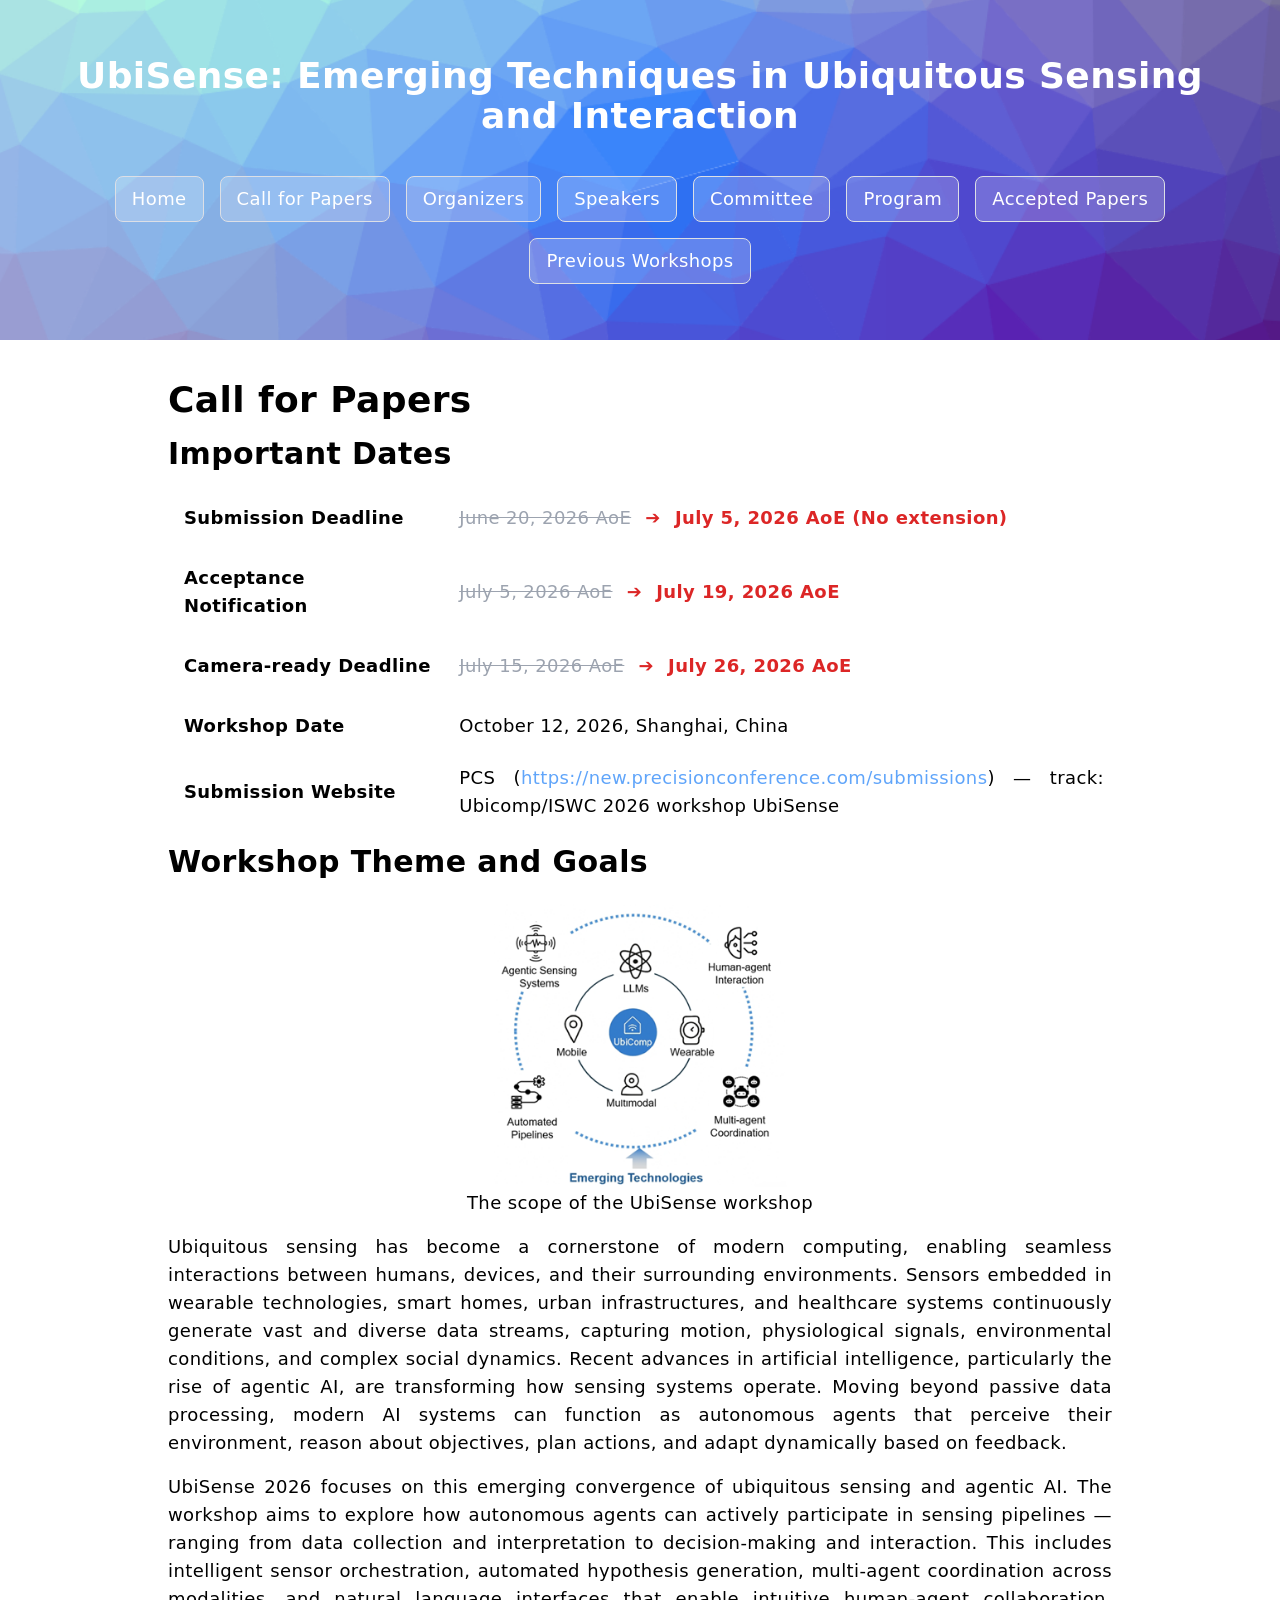
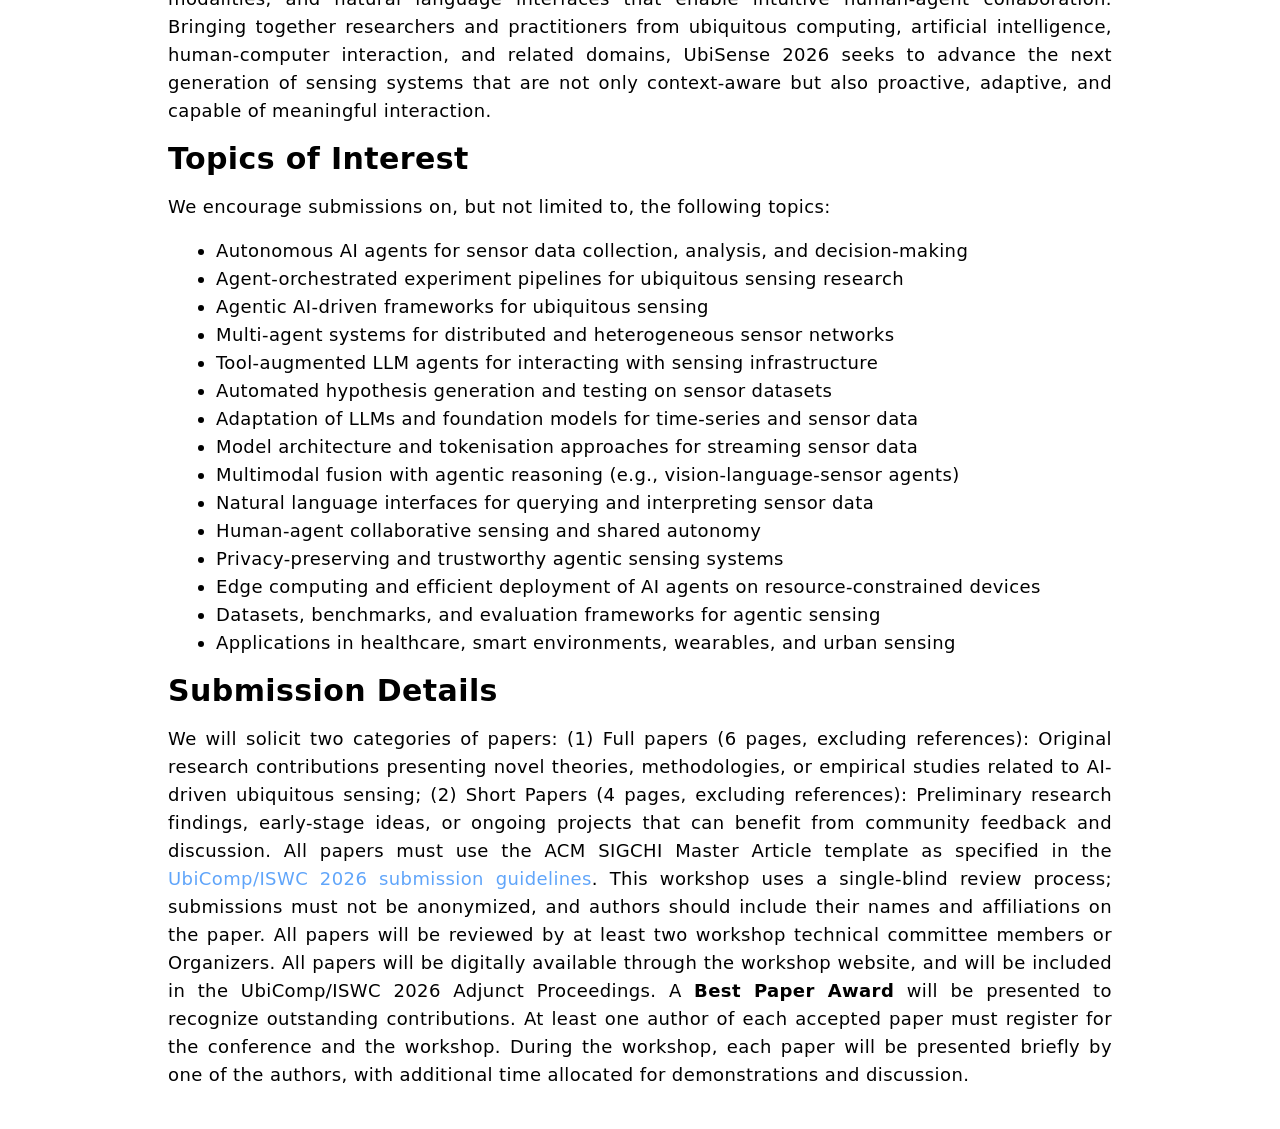
==== cfp.html @ 859784c9 "Update submission and deadline dates in cfp.html" ====
<!doctype html>
<html lang="en">
  <head>
    <meta charset="UTF-8" />
    <meta name="viewport" content="width=device-width, initial-scale=1.0" />
    <link rel="stylesheet" href="./assets/css/output.css"></link>
    <title>UbiSense 2026</title>
  </head>
  <body>
    <header class="p-14 flex items-center flex-col gap-10">
      <h1 class="font-sans text-center text-white font-bold max-w-full text-2xl xl:text-4xl lg:text-3xl">UbiSense: Emerging Techniques in Ubiquitous Sensing and Interaction</h1>
      <div class="w-full flex flex-col md:flex-wrap md:flex-row justify-center items-center gap-4">
        <a class="link" href="./index.html">Home</a>
        <a class="link" href="./cfp.html">Call for Papers</a>
        <a class="link" href="./organizers.html">Organizers</a>
        <a class="link" href="./speakers.html">Speakers</a>
        <a class="link" href="./committee.html">Committee</a>
        <a class="link" href="./schedule.html">Program</a>
        <a class="link" href="./papers.html">Accepted Papers</a>
        <a class="link" href="./previous-workshops.html">Previous Workshops</a>
      </div>
    </header>
    <main class="flex flex-col gap-4 p-4 md:p-10 text-lg max-w-[1024px] m-auto">
      <h1 class="font-sans font-bold text-4xl">
        Call for Papers
      </h1>
      <h2 class="font-sans font-bold text-3xl">
        Important Dates
      </h2>
      <table class="block overflow-x-auto">
        <tbody>
          <tr>
            <td class="font-bold p-4" width="30%">Submission Deadline</td>
            <td width="70%" class="p-2">
              <del style="color: #9ca3af; margin-right: 8px;">June 20, 2026 AoE</del>
              <span style="color: #dc2626; margin-right: 8px;">➔</span>
              <span style="color: #dc2626; font-weight: 600;">July 5, 2026 AoE (No extension)</span>
            </td>
          </tr>
          <tr>
            <td class="font-bold p-4">Acceptance Notification</td>
            <td class="p-2">
              <del style="color: #9ca3af; margin-right: 8px;">July 5, 2026 AoE</del>
              <span style="color: #dc2626; margin-right: 8px;">➔</span>
              <span style="color: #dc2626; font-weight: 600;">July 19, 2026 AoE</span>
            </td>
          </tr>
          <tr>
            <td class="font-bold p-4">Camera-ready Deadline</td>
            <td class="p-2">
              <del style="color: #9ca3af; margin-right: 8px;">July 15, 2026 AoE</del>
              <span style="color: #dc2626; margin-right: 8px;">➔</span>
              <span style="color: #dc2626; font-weight: 600;">July 26, 2026 AoE</span>
            </td>
          </tr>
          <tr>
            <td class="font-bold p-4">Workshop Date</td>
            <td class="p-2">October 12, 2026, Shanghai, China</td>
          </tr>
          <tr>
            <td class="font-bold p-4">Submission Website</td>
            <td class="text-justify p-2">PCS (<a class="plink" href="https://new.precisionconference.com/submissions">https://new.precisionconference.com/submissions</a>) — track: Ubicomp/ISWC 2026 workshop UbiSense</td>
          </tr>
        </tbody>
      </table>
      <h2 class="font-sans font-bold text-3xl">
        Workshop Theme and Goals
      </h2>
      <div class="flex items-center flex-col">
        <img src="./assets/img/image1.png" class="w-full max-w-[300px]" alt="">
        <span>The scope of the UbiSense workshop</span>
      </div>
      <p class="text-justify">
        Ubiquitous sensing has become a cornerstone of modern computing, enabling seamless interactions between humans, devices, and their surrounding environments. Sensors embedded in wearable technologies, smart homes, urban infrastructures, and healthcare systems continuously generate vast and diverse data streams, capturing motion, physiological signals, environmental conditions, and complex social dynamics. Recent advances in artificial intelligence, particularly the rise of agentic AI, are transforming how sensing systems operate. Moving beyond passive data processing, modern AI systems can function as autonomous agents that perceive their environment, reason about objectives, plan actions, and adapt dynamically based on feedback.
      </p>
      <p class="text-justify">
        UbiSense 2026 focuses on this emerging convergence of ubiquitous sensing and agentic AI. The workshop aims to explore how autonomous agents can actively participate in sensing pipelines — ranging from data collection and interpretation to decision-making and interaction. This includes intelligent sensor orchestration, automated hypothesis generation, multi-agent coordination across modalities, and natural language interfaces that enable intuitive human-agent collaboration. Bringing together researchers and practitioners from ubiquitous computing, artificial intelligence, human-computer interaction, and related domains, UbiSense 2026 seeks to advance the next generation of sensing systems that are not only context-aware but also proactive, adaptive, and capable of meaningful interaction.
      </p>
      <h2 class="font-sans font-bold text-3xl">
        Topics of Interest
      </h2>
      <p class="text-justify">We encourage submissions on, but not limited to, the following topics:</p>
      <ul class="text-justify list-disc ps-12">
        <li>Autonomous AI agents for sensor data collection, analysis, and decision-making</li>
        <li>Agent-orchestrated experiment pipelines for ubiquitous sensing research</li>
        <li>Agentic AI-driven frameworks for ubiquitous sensing</li>
        <li>Multi-agent systems for distributed and heterogeneous sensor networks</li>
        <li>Tool-augmented LLM agents for interacting with sensing infrastructure</li>
        <li>Automated hypothesis generation and testing on sensor datasets</li>
        <li>Adaptation of LLMs and foundation models for time-series and sensor data</li>
        <li>Model architecture and tokenisation approaches for streaming sensor data</li>
        <li>Multimodal fusion with agentic reasoning (e.g., vision-language-sensor agents)</li>
        <li>Natural language interfaces for querying and interpreting sensor data</li>
        <li>Human-agent collaborative sensing and shared autonomy</li>
        <li>Privacy-preserving and trustworthy agentic sensing systems</li>
        <li>Edge computing and efficient deployment of AI agents on resource-constrained devices</li>
        <li>Datasets, benchmarks, and evaluation frameworks for agentic sensing</li>
        <li>Applications in healthcare, smart environments, wearables, and urban sensing</li>
      </ul>
      <h2 class="font-sans font-bold text-3xl">
        Submission Details
      </h2>
      <p class="text-justify">
        We will solicit two categories of papers: (1) Full papers (6 pages, excluding references): Original research contributions presenting novel theories, methodologies, or empirical studies related to AI-driven ubiquitous sensing; (2) Short Papers (4 pages, excluding references): Preliminary research findings, early-stage ideas, or ongoing projects that can benefit from community feedback and discussion. All papers must use the ACM SIGCHI Master Article template as specified in the <a class="plink" href="https://ubicomp.org/ubicomp-iswc-2026/formatting/">UbiComp/ISWC 2026 submission guidelines</a>. This workshop uses a single-blind review process; submissions must not be anonymized, and authors should include their names and affiliations on the paper. All papers will be reviewed by at least two workshop technical committee members or Organizers. All papers will be digitally available through the workshop website, and will be included in the UbiComp/ISWC 2026 Adjunct Proceedings. A <span class="font-bold">Best Paper Award</span> will be presented to recognize outstanding contributions. At least one author of each accepted paper must register for the conference and the workshop. During the workshop, each paper will be presented briefly by one of the authors, with additional time allocated for demonstrations and discussion.
      </p>
    </main>
  </body>
</html>
---- assets/css/output.css ----
*, ::before, ::after {
  --tw-border-spacing-x: 0;
  --tw-border-spacing-y: 0;
  --tw-translate-x: 0;
  --tw-translate-y: 0;
  --tw-rotate: 0;
  --tw-skew-x: 0;
  --tw-skew-y: 0;
  --tw-scale-x: 1;
  --tw-scale-y: 1;
  --tw-pan-x:  ;
  --tw-pan-y:  ;
  --tw-pinch-zoom:  ;
  --tw-scroll-snap-strictness: proximity;
  --tw-gradient-from-position:  ;
  --tw-gradient-via-position:  ;
  --tw-gradient-to-position:  ;
  --tw-ordinal:  ;
  --tw-slashed-zero:  ;
  --tw-numeric-figure:  ;
  --tw-numeric-spacing:  ;
  --tw-numeric-fraction:  ;
  --tw-ring-inset:  ;
  --tw-ring-offset-width: 0px;
  --tw-ring-offset-color: #fff;
  --tw-ring-color: rgb(59 130 246 / 0.5);
  --tw-ring-offset-shadow: 0 0 #0000;
  --tw-ring-shadow: 0 0 #0000;
  --tw-shadow: 0 0 #0000;
  --tw-shadow-colored: 0 0 #0000;
  --tw-blur:  ;
  --tw-brightness:  ;
  --tw-contrast:  ;
  --tw-grayscale:  ;
  --tw-hue-rotate:  ;
  --tw-invert:  ;
  --tw-saturate:  ;
  --tw-sepia:  ;
  --tw-drop-shadow:  ;
  --tw-backdrop-blur:  ;
  --tw-backdrop-brightness:  ;
  --tw-backdrop-contrast:  ;
  --tw-backdrop-grayscale:  ;
  --tw-backdrop-hue-rotate:  ;
  --tw-backdrop-invert:  ;
  --tw-backdrop-opacity:  ;
  --tw-backdrop-saturate:  ;
  --tw-backdrop-sepia:  ;
  --tw-contain-size:  ;
  --tw-contain-layout:  ;
  --tw-contain-paint:  ;
  --tw-contain-style:  ;
}

::backdrop {
  --tw-border-spacing-x: 0;
  --tw-border-spacing-y: 0;
  --tw-translate-x: 0;
  --tw-translate-y: 0;
  --tw-rotate: 0;
  --tw-skew-x: 0;
  --tw-skew-y: 0;
  --tw-scale-x: 1;
  --tw-scale-y: 1;
  --tw-pan-x:  ;
  --tw-pan-y:  ;
  --tw-pinch-zoom:  ;
  --tw-scroll-snap-strictness: proximity;
  --tw-gradient-from-position:  ;
  --tw-gradient-via-position:  ;
  --tw-gradient-to-position:  ;
  --tw-ordinal:  ;
  --tw-slashed-zero:  ;
  --tw-numeric-figure:  ;
  --tw-numeric-spacing:  ;
  --tw-numeric-fraction:  ;
  --tw-ring-inset:  ;
  --tw-ring-offset-width: 0px;
  --tw-ring-offset-color: #fff;
  --tw-ring-color: rgb(59 130 246 / 0.5);
  --tw-ring-offset-shadow: 0 0 #0000;
  --tw-ring-shadow: 0 0 #0000;
  --tw-shadow: 0 0 #0000;
  --tw-shadow-colored: 0 0 #0000;
  --tw-blur:  ;
  --tw-brightness:  ;
  --tw-contrast:  ;
  --tw-grayscale:  ;
  --tw-hue-rotate:  ;
  --tw-invert:  ;
  --tw-saturate:  ;
  --tw-sepia:  ;
  --tw-drop-shadow:  ;
  --tw-backdrop-blur:  ;
  --tw-backdrop-brightness:  ;
  --tw-backdrop-contrast:  ;
  --tw-backdrop-grayscale:  ;
  --tw-backdrop-hue-rotate:  ;
  --tw-backdrop-invert:  ;
  --tw-backdrop-opacity:  ;
  --tw-backdrop-saturate:  ;
  --tw-backdrop-sepia:  ;
  --tw-contain-size:  ;
  --tw-contain-layout:  ;
  --tw-contain-paint:  ;
  --tw-contain-style:  ;
}

/*
! tailwindcss v3.4.17 | MIT License | https://tailwindcss.com
*/

/*
1. Prevent padding and border from affecting element width. (https://github.com/mozdevs/cssremedy/issues/4)
2. Allow adding a border to an element by just adding a border-width. (https://github.com/tailwindcss/tailwindcss/pull/116)
*/

*,
::before,
::after {
  box-sizing: border-box;
  /* 1 */
  border-width: 0;
  /* 2 */
  border-style: solid;
  /* 2 */
  border-color: #e5e7eb;
  /* 2 */
}

::before,
::after {
  --tw-content: '';
}

/*
1. Use a consistent sensible line-height in all browsers.
2. Prevent adjustments of font size after orientation changes in iOS.
3. Use a more readable tab size.
4. Use the user's configured `sans` font-family by default.
5. Use the user's configured `sans` font-feature-settings by default.
6. Use the user's configured `sans` font-variation-settings by default.
7. Disable tap highlights on iOS
*/

html,
:host {
  line-height: 1.5;
  /* 1 */
  -webkit-text-size-adjust: 100%;
  /* 2 */
  -moz-tab-size: 4;
  /* 3 */
  -o-tab-size: 4;
     tab-size: 4;
  /* 3 */
  font-family: ui-sans-serif, system-ui, sans-serif, "Apple Color Emoji", "Segoe UI Emoji", "Segoe UI Symbol", "Noto Color Emoji";
  /* 4 */
  font-feature-settings: normal;
  /* 5 */
  font-variation-settings: normal;
  /* 6 */
  -webkit-tap-highlight-color: transparent;
  /* 7 */
}

/*
1. Remove the margin in all browsers.
2. Inherit line-height from `html` so users can set them as a class directly on the `html` element.
*/

body {
  margin: 0;
  /* 1 */
  line-height: inherit;
  /* 2 */
}

/*
1. Add the correct height in Firefox.
2. Correct the inheritance of border color in Firefox. (https://bugzilla.mozilla.org/show_bug.cgi?id=190655)
3. Ensure horizontal rules are visible by default.
*/

hr {
  height: 0;
  /* 1 */
  color: inherit;
  /* 2 */
  border-top-width: 1px;
  /* 3 */
}

/*
Add the correct text decoration in Chrome, Edge, and Safari.
*/

abbr:where([title]) {
  -webkit-text-decoration: underline dotted;
          text-decoration: underline dotted;
}

/*
Remove the default font size and weight for headings.
*/

h1,
h2,
h3,
h4,
h5,
h6 {
  font-size: inherit;
  font-weight: inherit;
}

/*
Reset links to optimize for opt-in styling instead of opt-out.
*/

a {
  color: inherit;
  text-decoration: inherit;
}

/*
Add the correct font weight in Edge and Safari.
*/

b,
strong {
  font-weight: bolder;
}

/*
1. Use the user's configured `mono` font-family by default.
2. Use the user's configured `mono` font-feature-settings by default.
3. Use the user's configured `mono` font-variation-settings by default.
4. Correct the odd `em` font sizing in all browsers.
*/

code,
kbd,
samp,
pre {
  font-family: ui-monospace, SFMono-Regular, Menlo, Monaco, Consolas, "Liberation Mono", "Courier New", monospace;
  /* 1 */
  font-feature-settings: normal;
  /* 2 */
  font-variation-settings: normal;
  /* 3 */
  font-size: 1em;
  /* 4 */
}

/*
Add the correct font size in all browsers.
*/

small {
  font-size: 80%;
}

/*
Prevent `sub` and `sup` elements from affecting the line height in all browsers.
*/

sub,
sup {
  font-size: 75%;
  line-height: 0;
  position: relative;
  vertical-align: baseline;
}

sub {
  bottom: -0.25em;
}

sup {
  top: -0.5em;
}

/*
1. Remove text indentation from table contents in Chrome and Safari. (https://bugs.chromium.org/p/chromium/issues/detail?id=999088, https://bugs.webkit.org/show_bug.cgi?id=201297)
2. Correct table border color inheritance in all Chrome and Safari. (https://bugs.chromium.org/p/chromium/issues/detail?id=935729, https://bugs.webkit.org/show_bug.cgi?id=195016)
3. Remove gaps between table borders by default.
*/

table {
  text-indent: 0;
  /* 1 */
  border-color: inherit;
  /* 2 */
  border-collapse: collapse;
  /* 3 */
}

/*
1. Change the font styles in all browsers.
2. Remove the margin in Firefox and Safari.
3. Remove default padding in all browsers.
*/

button,
input,
optgroup,
select,
textarea {
  font-family: inherit;
  /* 1 */
  font-feature-settings: inherit;
  /* 1 */
  font-variation-settings: inherit;
  /* 1 */
  font-size: 100%;
  /* 1 */
  font-weight: inherit;
  /* 1 */
  line-height: inherit;
  /* 1 */
  letter-spacing: inherit;
  /* 1 */
  color: inherit;
  /* 1 */
  margin: 0;
  /* 2 */
  padding: 0;
  /* 3 */
}

/*
Remove the inheritance of text transform in Edge and Firefox.
*/

button,
select {
  text-transform: none;
}

/*
1. Correct the inability to style clickable types in iOS and Safari.
2. Remove default button styles.
*/

button,
input:where([type='button']),
input:where([type='reset']),
input:where([type='submit']) {
  -webkit-appearance: button;
  /* 1 */
  background-color: transparent;
  /* 2 */
  background-image: none;
  /* 2 */
}

/*
Use the modern Firefox focus style for all focusable elements.
*/

:-moz-focusring {
  outline: auto;
}

/*
Remove the additional `:invalid` styles in Firefox. (https://github.com/mozilla/gecko-dev/blob/2f9eacd9d3d995c937b4251a5557d95d494c9be1/layout/style/res/forms.css#L728-L737)
*/

:-moz-ui-invalid {
  box-shadow: none;
}

/*
Add the correct vertical alignment in Chrome and Firefox.
*/

progress {
  vertical-align: baseline;
}

/*
Correct the cursor style of increment and decrement buttons in Safari.
*/

::-webkit-inner-spin-button,
::-webkit-outer-spin-button {
  height: auto;
}

/*
1. Correct the odd appearance in Chrome and Safari.
2. Correct the outline style in Safari.
*/

[type='search'] {
  -webkit-appearance: textfield;
  /* 1 */
  outline-offset: -2px;
  /* 2 */
}

/*
Remove the inner padding in Chrome and Safari on macOS.
*/

::-webkit-search-decoration {
  -webkit-appearance: none;
}

/*
1. Correct the inability to style clickable types in iOS and Safari.
2. Change font properties to `inherit` in Safari.
*/

::-webkit-file-upload-button {
  -webkit-appearance: button;
  /* 1 */
  font: inherit;
  /* 2 */
}

/*
Add the correct display in Chrome and Safari.
*/

summary {
  display: list-item;
}

/*
Removes the default spacing and border for appropriate elements.
*/

blockquote,
dl,
dd,
h1,
h2,
h3,
h4,
h5,
h6,
hr,
figure,
p,
pre {
  margin: 0;
}

fieldset {
  margin: 0;
  padding: 0;
}

legend {
  padding: 0;
}

ol,
ul,
menu {
  list-style: none;
  margin: 0;
  padding: 0;
}

/*
Reset default styling for dialogs.
*/

dialog {
  padding: 0;
}

/*
Prevent resizing textareas horizontally by default.
*/

textarea {
  resize: vertical;
}

/*
1. Reset the default placeholder opacity in Firefox. (https://github.com/tailwindlabs/tailwindcss/issues/3300)
2. Set the default placeholder color to the user's configured gray 400 color.
*/

input::-moz-placeholder, textarea::-moz-placeholder {
  opacity: 1;
  /* 1 */
  color: #9ca3af;
  /* 2 */
}

input::placeholder,
textarea::placeholder {
  opacity: 1;
  /* 1 */
  color: #9ca3af;
  /* 2 */
}

/*
Set the default cursor for buttons.
*/

button,
[role="button"] {
  cursor: pointer;
}

/*
Make sure disabled buttons don't get the pointer cursor.
*/

:disabled {
  cursor: default;
}

/*
1. Make replaced elements `display: block` by default. (https://github.com/mozdevs/cssremedy/issues/14)
2. Add `vertical-align: middle` to align replaced elements more sensibly by default. (https://github.com/jensimmons/cssremedy/issues/14#issuecomment-634934210)
   This can trigger a poorly considered lint error in some tools but is included by design.
*/

img,
svg,
video,
canvas,
audio,
iframe,
embed,
object {
  display: block;
  /* 1 */
  vertical-align: middle;
  /* 2 */
}

/*
Constrain images and videos to the parent width and preserve their intrinsic aspect ratio. (https://github.com/mozdevs/cssremedy/issues/14)
*/

img,
video {
  max-width: 100%;
  height: auto;
}

/* Make elements with the HTML hidden attribute stay hidden by default */

[hidden]:where(:not([hidden="until-found"])) {
  display: none;
}

html {
  scroll-behavior: smooth;
}

body {
  margin: 0;
  padding: 0;
  border: 0;
  overflow-x: hidden;
  letter-spacing: 0.025em;
}

header {
  background-image: url("../img/coolbackgrounds-fractalize-clear_lagoon.png");
  background-position: center;
  background-size: cover;
}

::-webkit-scrollbar {
  width: 9px;
  height: 9px;
}

::-webkit-scrollbar-track {
  --tw-bg-opacity: 1;
  background-color: rgb(220 223 230 / var(--tw-bg-opacity, 1));
}

@media (prefers-color-scheme: dark) {
  ::-webkit-scrollbar-track {
    --tw-bg-opacity: 1;
    background-color: rgb(76 77 79 / var(--tw-bg-opacity, 1));
  }
}

::-webkit-scrollbar-track {
  border-radius: 3px;
}

::-webkit-scrollbar-thumb {
  border-radius: 3px;
  --tw-bg-opacity: 1;
  background-color: rgb(205 208 214 / var(--tw-bg-opacity, 1));
}

@media (prefers-color-scheme: dark) {
  ::-webkit-scrollbar-thumb {
    --tw-bg-opacity: 1;
    background-color: rgb(99 100 102 / var(--tw-bg-opacity, 1));
  }
}

::-webkit-scrollbar-corner {
  --tw-bg-opacity: 1;
  background-color: rgb(220 223 230 / var(--tw-bg-opacity, 1));
}

@media (prefers-color-scheme: dark) {
  ::-webkit-scrollbar-corner {
    --tw-bg-opacity: 1;
    background-color: rgb(76 77 79 / var(--tw-bg-opacity, 1));
  }
}

.container {
  width: 100%;
}

@media (min-width: 640px) {
  .container {
    max-width: 640px;
  }
}

@media (min-width: 768px) {
  .container {
    max-width: 768px;
  }
}

@media (min-width: 1024px) {
  .container {
    max-width: 1024px;
  }
}

@media (min-width: 1280px) {
  .container {
    max-width: 1280px;
  }
}

@media (min-width: 1536px) {
  .container {
    max-width: 1536px;
  }
}

.link {
  width: 100%;
  -webkit-user-select: none;
     -moz-user-select: none;
          user-select: none;
  border-radius: 0.5rem;
  border-width: 1px;
  --tw-border-opacity: 1;
  border-color: rgb(220 223 230 / var(--tw-border-opacity, 1));
  background-color: rgb(255 255 255 / 0.2);
  padding-left: 1rem;
  padding-right: 1rem;
  padding-top: 0.5rem;
  padding-bottom: 0.5rem;
  text-align: center;
  font-size: 1.125rem;
  line-height: 1.75rem;
  --tw-text-opacity: 1;
  color: rgb(255 255 255 / var(--tw-text-opacity, 1));
  transition-property: all;
  transition-timing-function: cubic-bezier(0.4, 0, 0.2, 1);
  transition-duration: 150ms;
}

@media (min-width: 768px) {
  .link {
    width: auto;
  }
}

.link:hover {
  background-color: rgb(255 255 255 / 0.8);
  --tw-text-opacity: 1;
  color: rgb(96 165 250 / var(--tw-text-opacity, 1));
  transition-property: all;
  transition-timing-function: cubic-bezier(0.4, 0, 0.2, 1);
  transition-duration: 150ms;
}

.plink {
  --tw-text-opacity: 1;
  color: rgb(96 165 250 / var(--tw-text-opacity, 1));
}

.plink:hover {
  text-decoration-line: underline;
}

.sticky {
  position: sticky;
}

.top-10 {
  top: 2.5rem;
}

.m-auto {
  margin: auto;
}

.mx-2 {
  margin-left: 0.5rem;
  margin-right: 0.5rem;
}

.mx-auto {
  margin-left: auto;
  margin-right: auto;
}

.block {
  display: block;
}

.flex {
  display: flex;
}

.table {
  display: table;
}

.h-\[200px\] {
  height: 200px;
}

.w-\[160px\] {
  width: 160px;
}

.w-\[200px\] {
  width: 200px;
}

.w-\[400px\] {
  width: 400px;
}

.w-full {
  width: 100%;
}

.max-w-\[1024px\] {
  max-width: 1024px;
}

.max-w-\[1300px\] {
  max-width: 1300px;
}

.max-w-\[1500px\] {
  max-width: 1500px;
}

.max-w-\[300px\] {
  max-width: 300px;
}

.max-w-full {
  max-width: 100%;
}

.flex-shrink-0 {
  flex-shrink: 0;
}

.list-disc {
  list-style-type: disc;
}

.flex-col {
  flex-direction: column;
}

.flex-wrap {
  flex-wrap: wrap;
}

.items-center {
  align-items: center;
}

.justify-center {
  justify-content: center;
}

.gap-10 {
  gap: 2.5rem;
}

.gap-2 {
  gap: 0.5rem;
}

.gap-20 {
  gap: 5rem;
}

.gap-4 {
  gap: 1rem;
}

.gap-6 {
  gap: 1.5rem;
}

.gap-y-10 {
  row-gap: 2.5rem;
}

.overflow-hidden {
  overflow: hidden;
}

.overflow-x-auto {
  overflow-x: auto;
}

.rounded-full {
  border-radius: 9999px;
}

.rounded-lg {
  border-radius: 0.5rem;
}

.border {
  border-width: 1px;
}

.bg-blue-300 {
  --tw-bg-opacity: 1;
  background-color: rgb(147 197 253 / var(--tw-bg-opacity, 1));
}

.bg-green-200 {
  --tw-bg-opacity: 1;
  background-color: rgb(187 247 208 / var(--tw-bg-opacity, 1));
}

.bg-green-200\/50 {
  background-color: rgb(187 247 208 / 0.5);
}

.bg-red-200\/50 {
  background-color: rgb(254 202 202 / 0.5);
}

.p-14 {
  padding: 3.5rem;
}

.p-2 {
  padding: 0.5rem;
}

.p-3 {
  padding: 0.75rem;
}

.p-4 {
  padding: 1rem;
}

.ps-12 {
  padding-inline-start: 3rem;
}

.text-center {
  text-align: center;
}

.text-justify {
  text-align: justify;
}

.font-sans {
  font-family: ui-sans-serif, system-ui, sans-serif, "Apple Color Emoji", "Segoe UI Emoji", "Segoe UI Symbol", "Noto Color Emoji";
}

.text-2xl {
  font-size: 1.5rem;
  line-height: 2rem;
}

.text-3xl {
  font-size: 1.875rem;
  line-height: 2.25rem;
}

.text-4xl {
  font-size: 2.25rem;
  line-height: 2.5rem;
}

.text-lg {
  font-size: 1.125rem;
  line-height: 1.75rem;
}

.font-bold {
  font-weight: 700;
}

.leading-10 {
  line-height: 2.5rem;
}

.text-moonlight-500 {
  --tw-text-opacity: 1;
  color: rgb(79 173 255 / var(--tw-text-opacity, 1));
}

.text-red-500 {
  --tw-text-opacity: 1;
  color: rgb(239 68 68 / var(--tw-text-opacity, 1));
}

.text-white {
  --tw-text-opacity: 1;
  color: rgb(255 255 255 / var(--tw-text-opacity, 1));
}

.transition {
  transition-property: color, background-color, border-color, text-decoration-color, fill, stroke, opacity, box-shadow, transform, filter, -webkit-backdrop-filter;
  transition-property: color, background-color, border-color, text-decoration-color, fill, stroke, opacity, box-shadow, transform, filter, backdrop-filter;
  transition-property: color, background-color, border-color, text-decoration-color, fill, stroke, opacity, box-shadow, transform, filter, backdrop-filter, -webkit-backdrop-filter;
  transition-timing-function: cubic-bezier(0.4, 0, 0.2, 1);
  transition-duration: 150ms;
}

.hover\:bg-black\/5:hover {
  background-color: rgb(0 0 0 / 0.05);
}

.hover\:bg-green-400:hover {
  --tw-bg-opacity: 1;
  background-color: rgb(74 222 128 / var(--tw-bg-opacity, 1));
}

.hover\:\!bg-green-400:hover {
  --tw-bg-opacity: 1 !important;
  background-color: rgb(74 222 128 / var(--tw-bg-opacity, 1)) !important;
}

.hover\:bg-green-300:hover {
  --tw-bg-opacity: 1;
  background-color: rgb(134 239 172 / var(--tw-bg-opacity, 1));
}

.hover\:bg-green-300\/50:hover {
  background-color: rgb(134 239 172 / 0.5);
}

.hover\:bg-red-300\/50:hover {
  background-color: rgb(252 165 165 / 0.5);
}

@media (min-width: 768px) {
  .md\:flex-row {
    flex-direction: row;
  }

  .md\:flex-wrap {
    flex-wrap: wrap;
  }

  .md\:p-10 {
    padding: 2.5rem;
  }
}

@media (min-width: 1024px) {
  .lg\:text-3xl {
    font-size: 1.875rem;
    line-height: 2.25rem;
  }
}

@media (min-width: 1280px) {
  .xl\:text-4xl {
    font-size: 2.25rem;
    line-height: 2.5rem;
  }
}
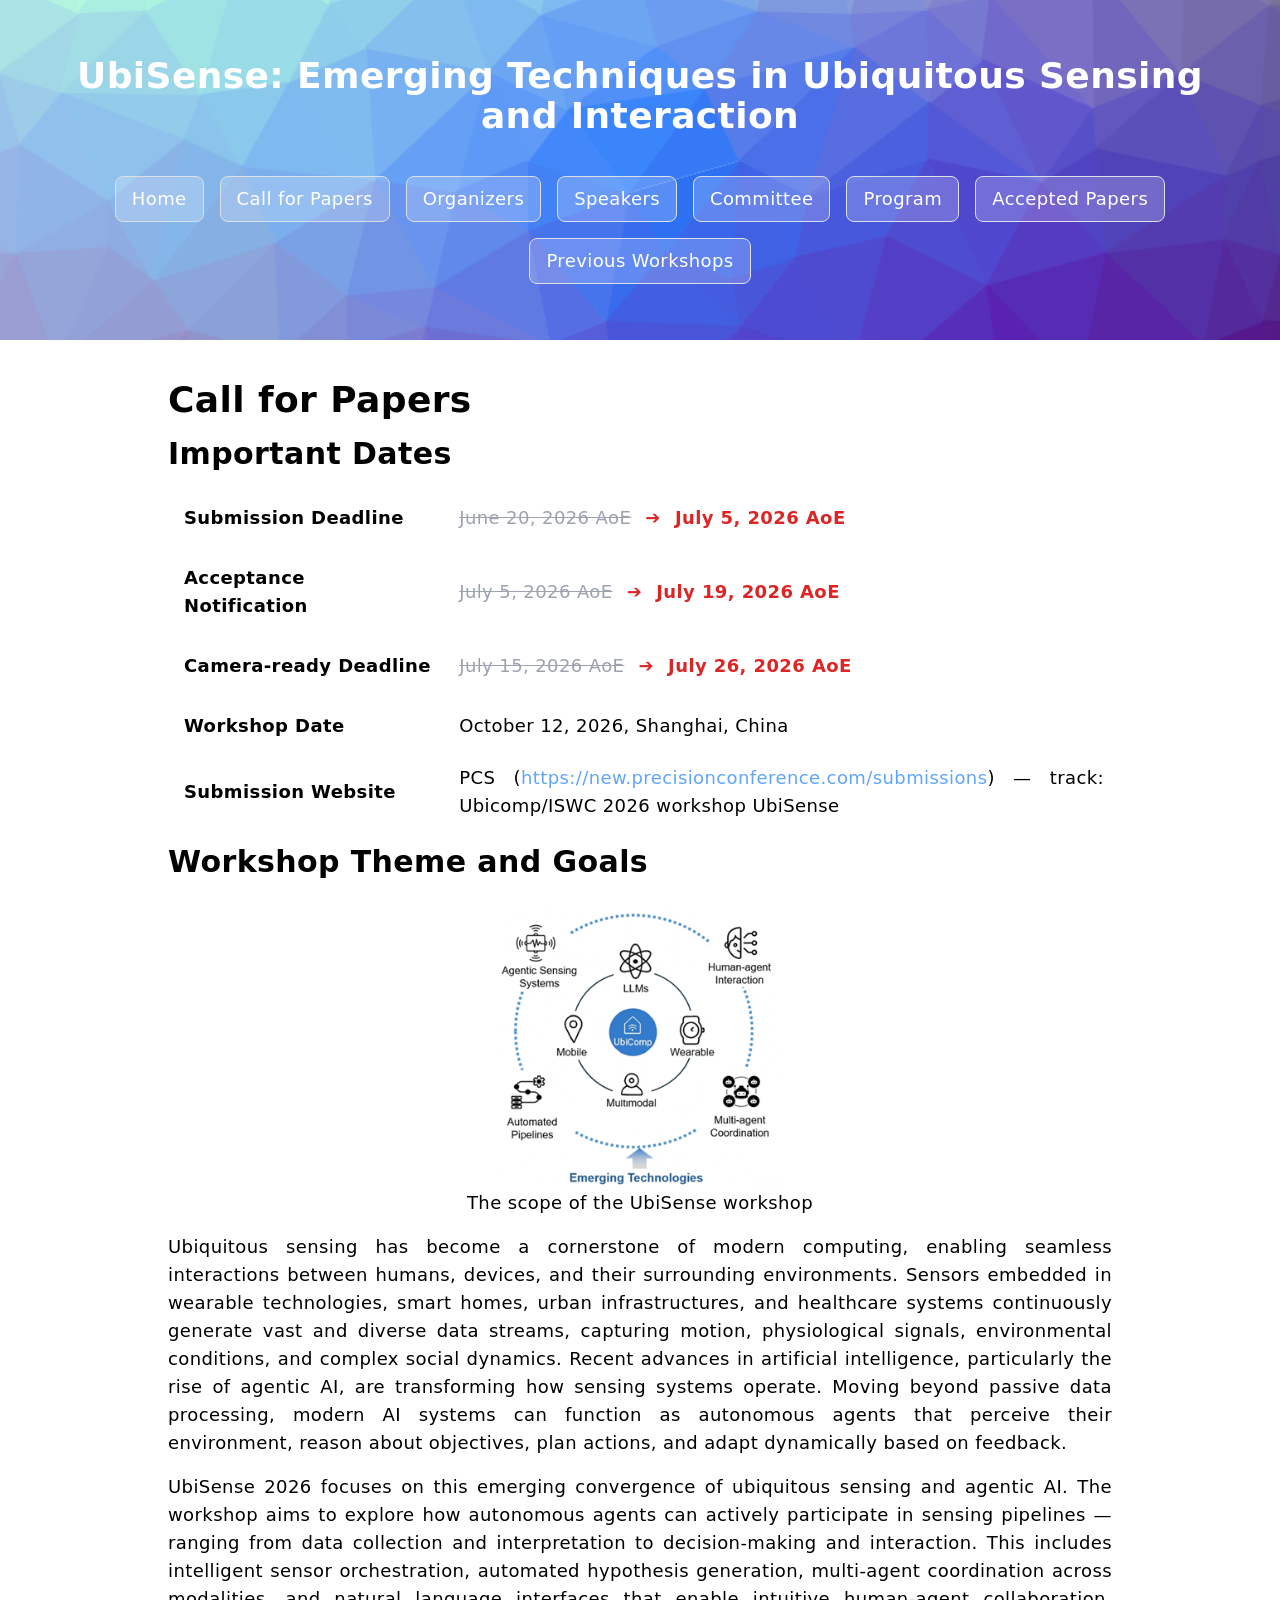
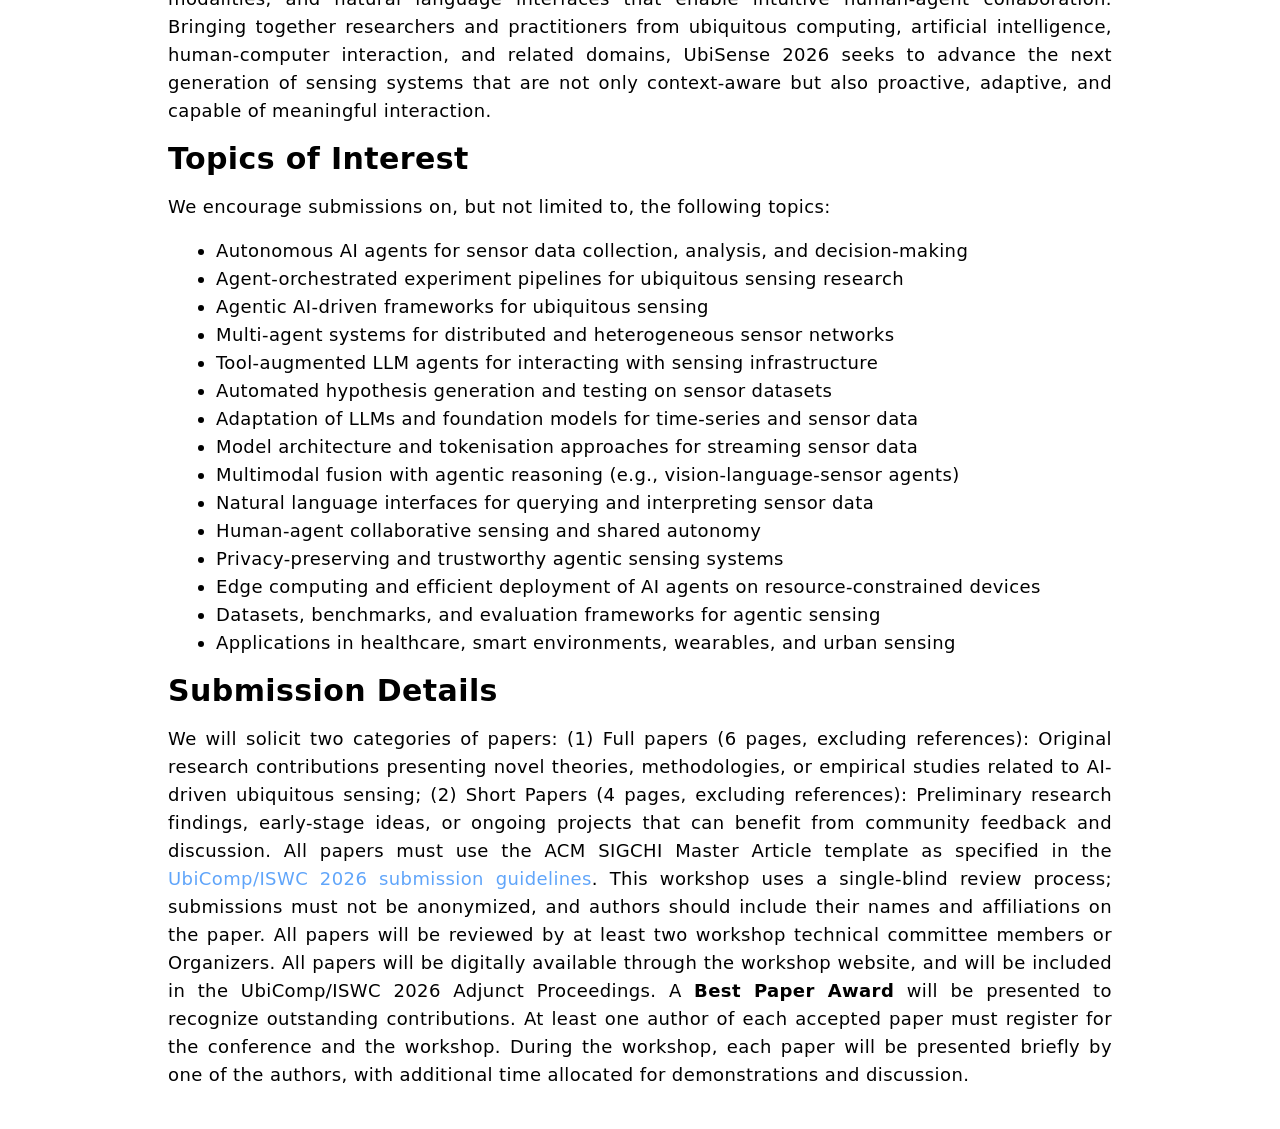
==== commit 1eb4cdfd: "Update submission deadline in cfp.html" ====
--- a/cfp.html
+++ b/cfp.html
@@ -34,7 +34,7 @@
             <td width="70%" class="p-2">
               <del style="color: #9ca3af; margin-right: 8px;">June 20, 2026 AoE</del>
               <span style="color: #dc2626; margin-right: 8px;">➔</span>
-              <span style="color: #dc2626; font-weight: 600;">July 5, 2026 AoE (No extension)</span>
+              <span style="color: #dc2626; font-weight: 600;">July 5, 2026 AoE</span>
             </td>
           </tr>
           <tr>
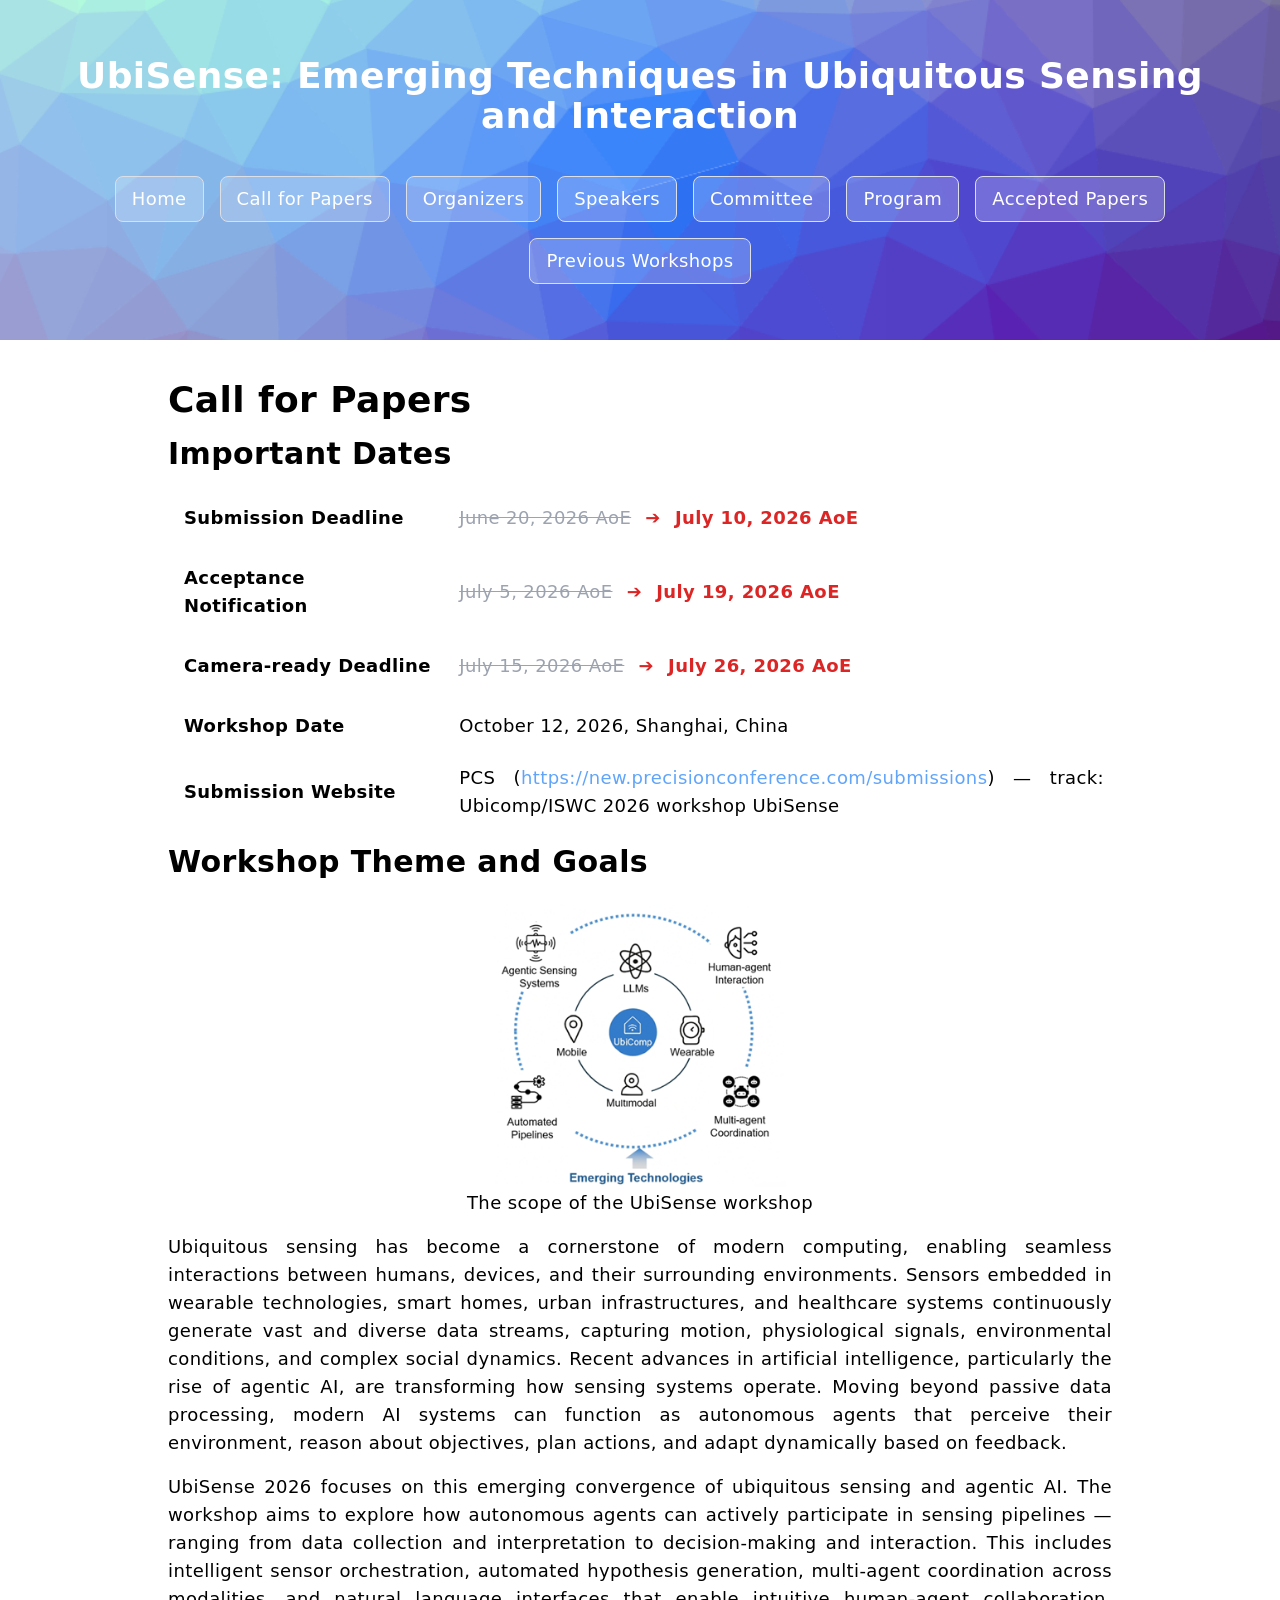
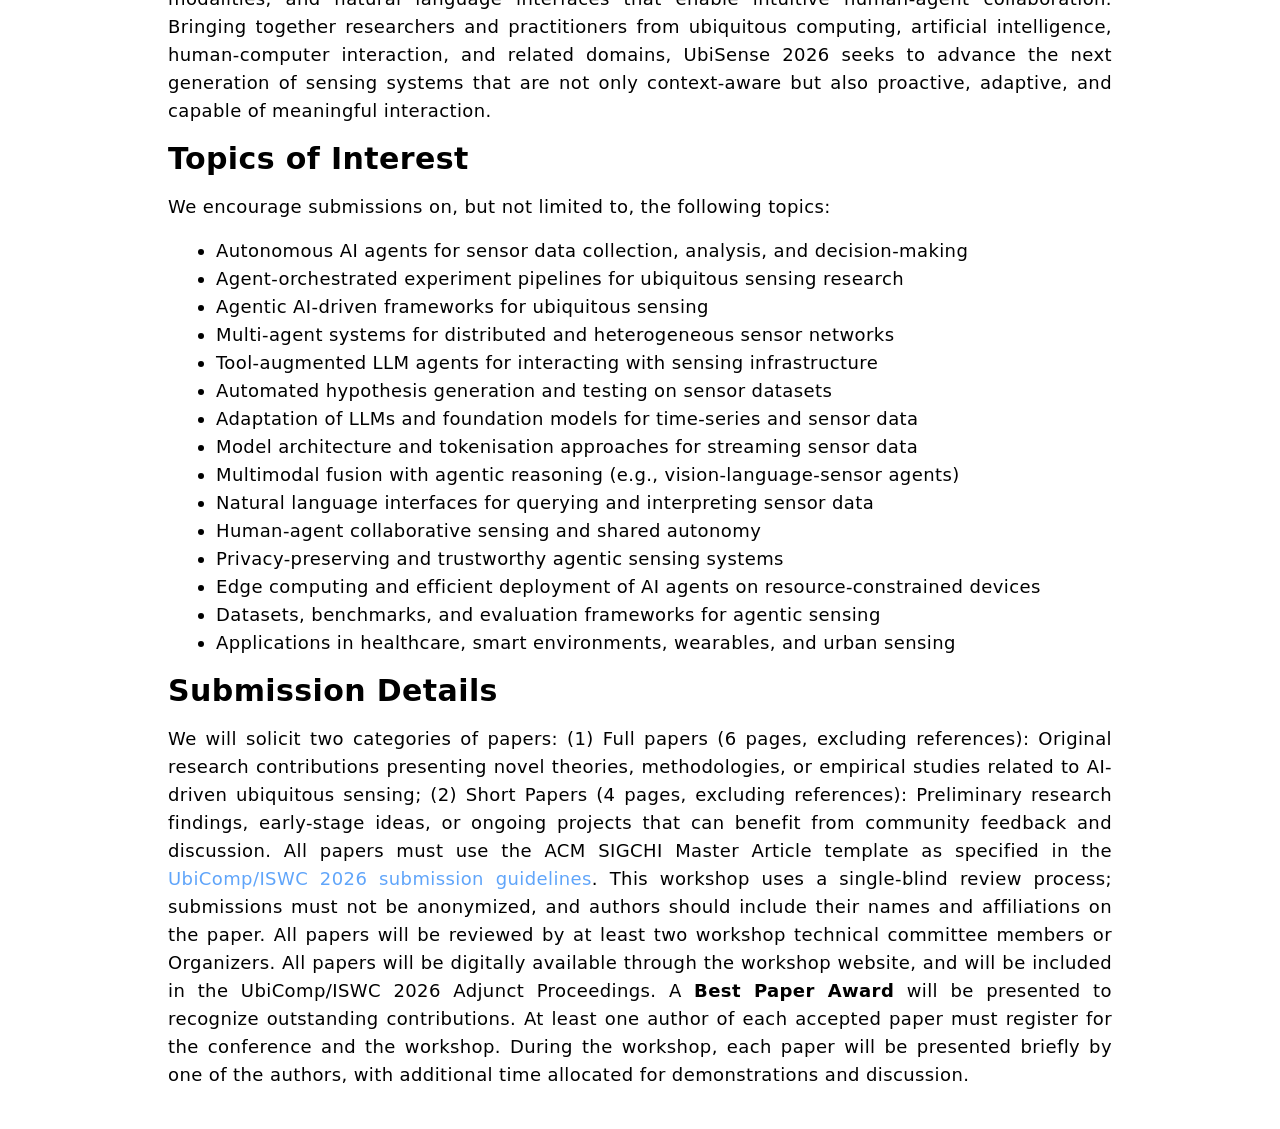
==== commit cb884e65: "Update cfp.html" ====
--- a/cfp.html
+++ b/cfp.html
@@ -34,7 +34,7 @@
             <td width="70%" class="p-2">
               <del style="color: #9ca3af; margin-right: 8px;">June 20, 2026 AoE</del>
               <span style="color: #dc2626; margin-right: 8px;">➔</span>
-              <span style="color: #dc2626; font-weight: 600;">July 5, 2026 AoE</span>
+              <span style="color: #dc2626; font-weight: 600;">July 10, 2026 AoE</span>
             </td>
           </tr>
           <tr>
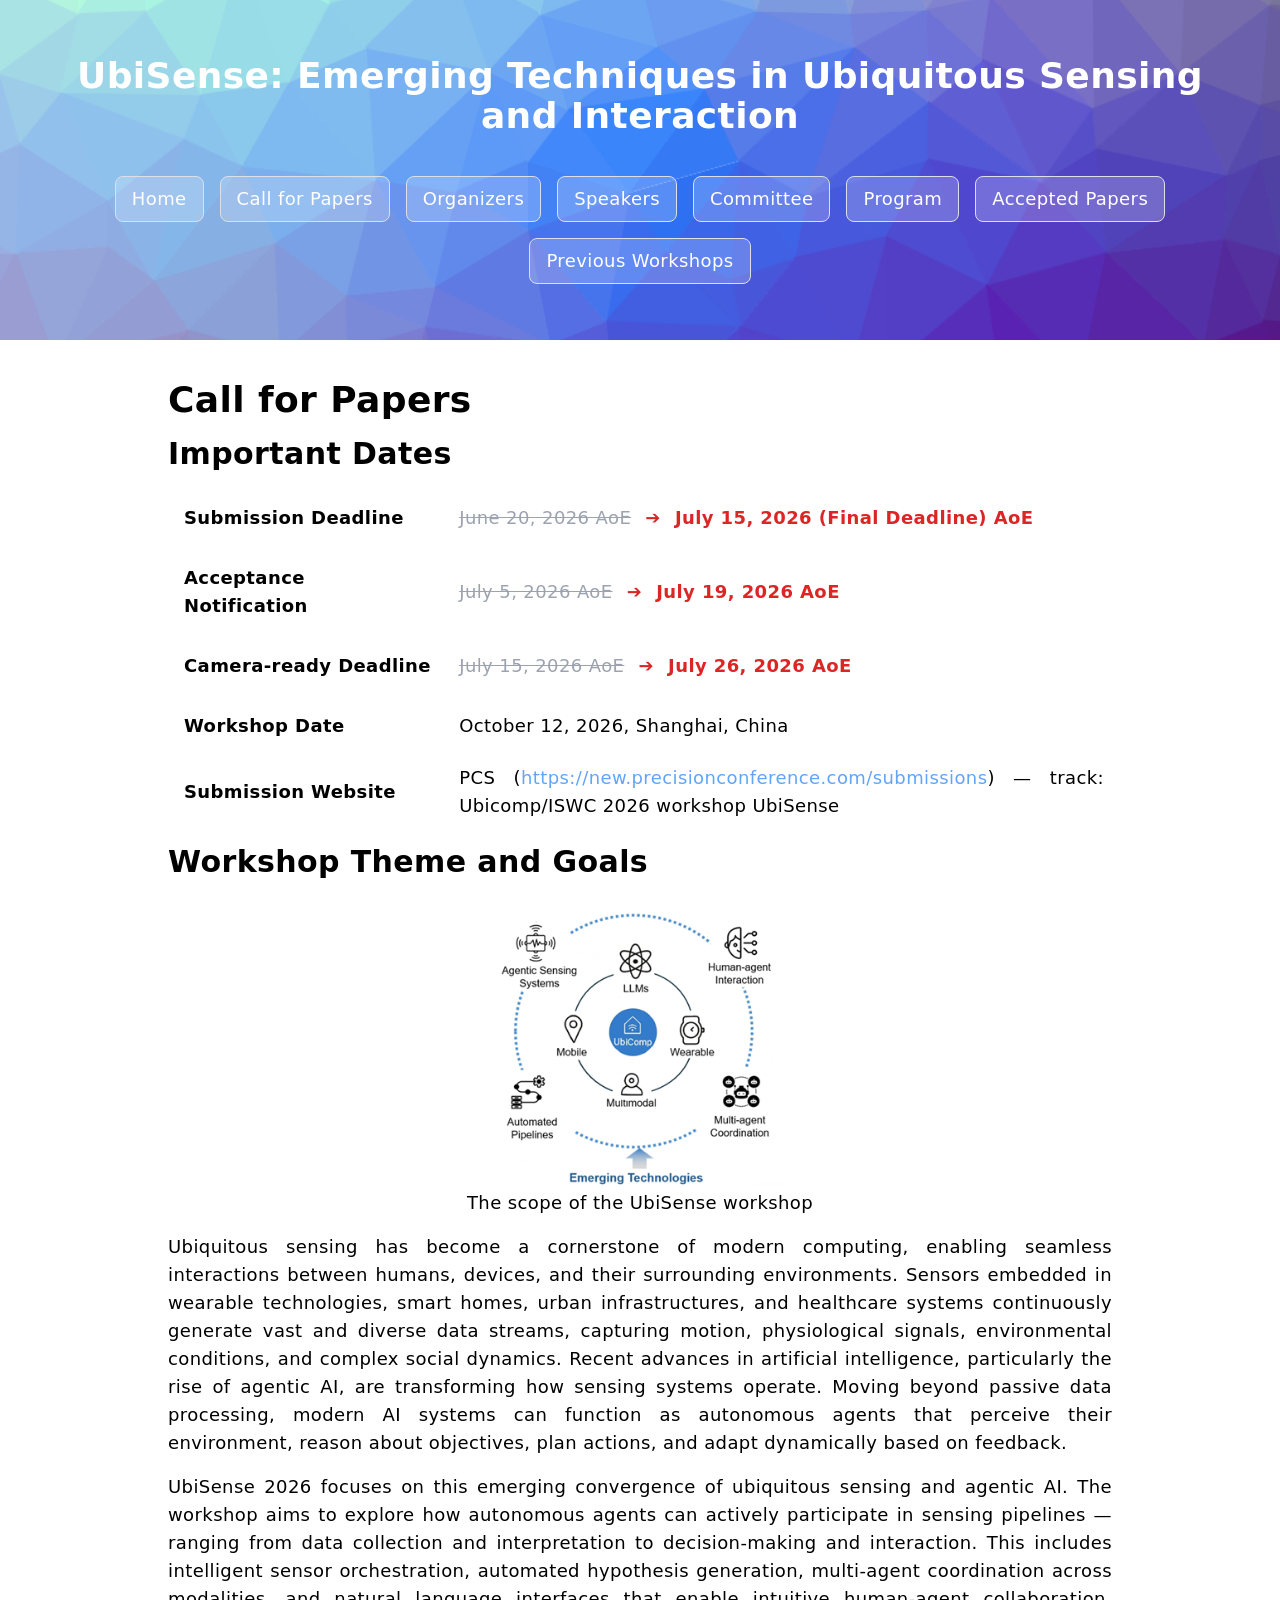
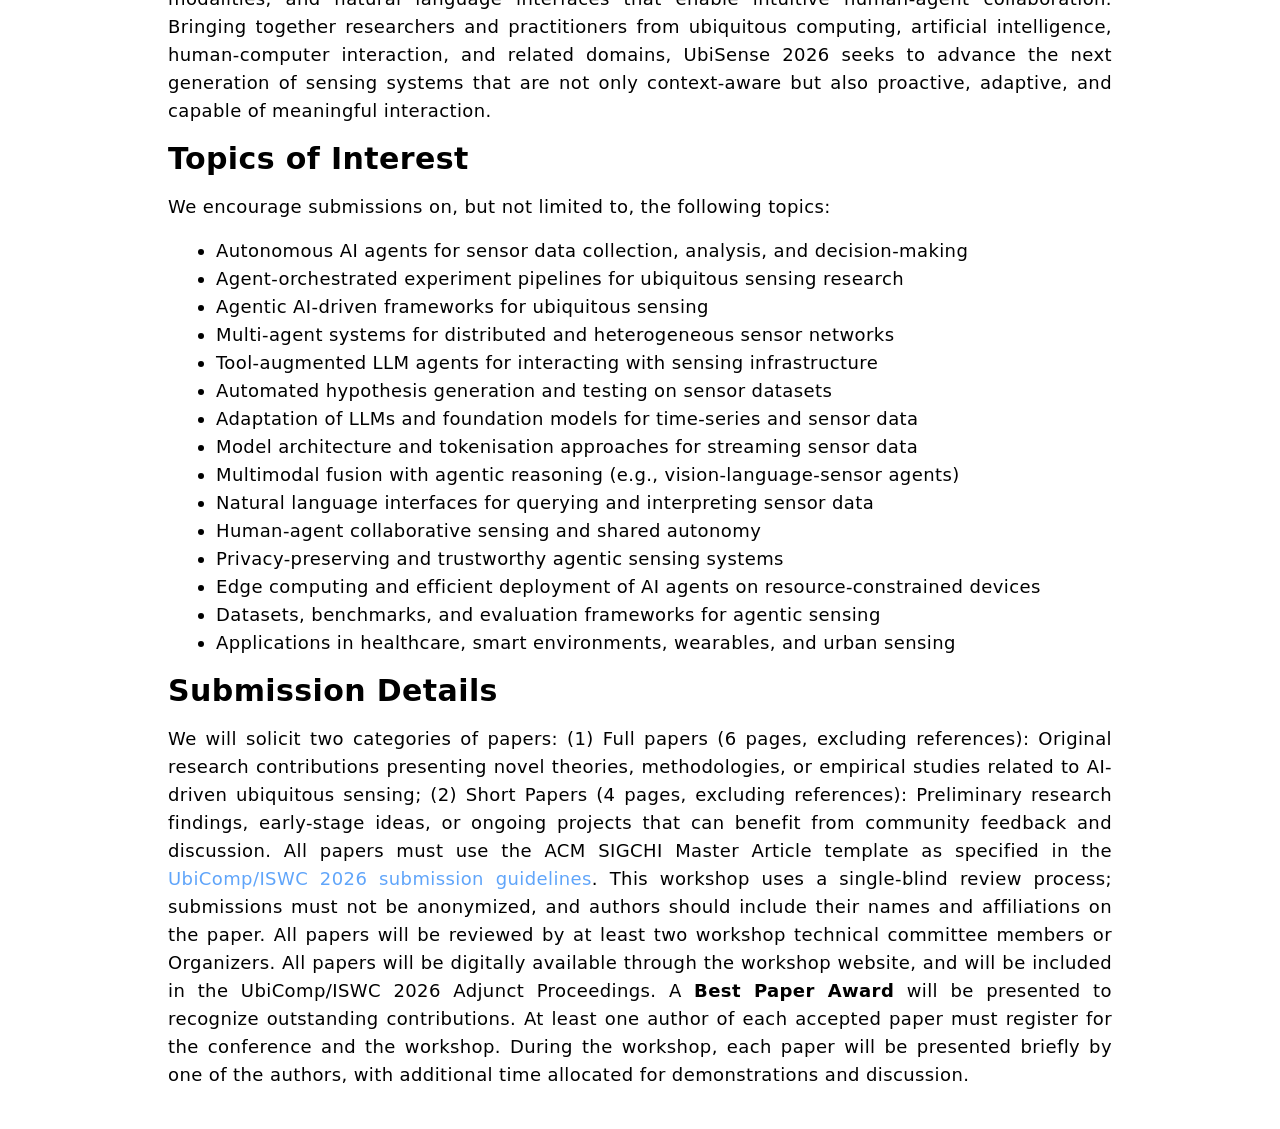
==== commit b272c57b: "Update submission deadline in cfp.html" ====
--- a/cfp.html
+++ b/cfp.html
@@ -34,7 +34,7 @@
             <td width="70%" class="p-2">
               <del style="color: #9ca3af; margin-right: 8px;">June 20, 2026 AoE</del>
               <span style="color: #dc2626; margin-right: 8px;">➔</span>
-              <span style="color: #dc2626; font-weight: 600;">July 10, 2026 AoE</span>
+              <span style="color: #dc2626; font-weight: 600;">July 15, 2026 (Final Deadline) AoE</span>
             </td>
           </tr>
           <tr>
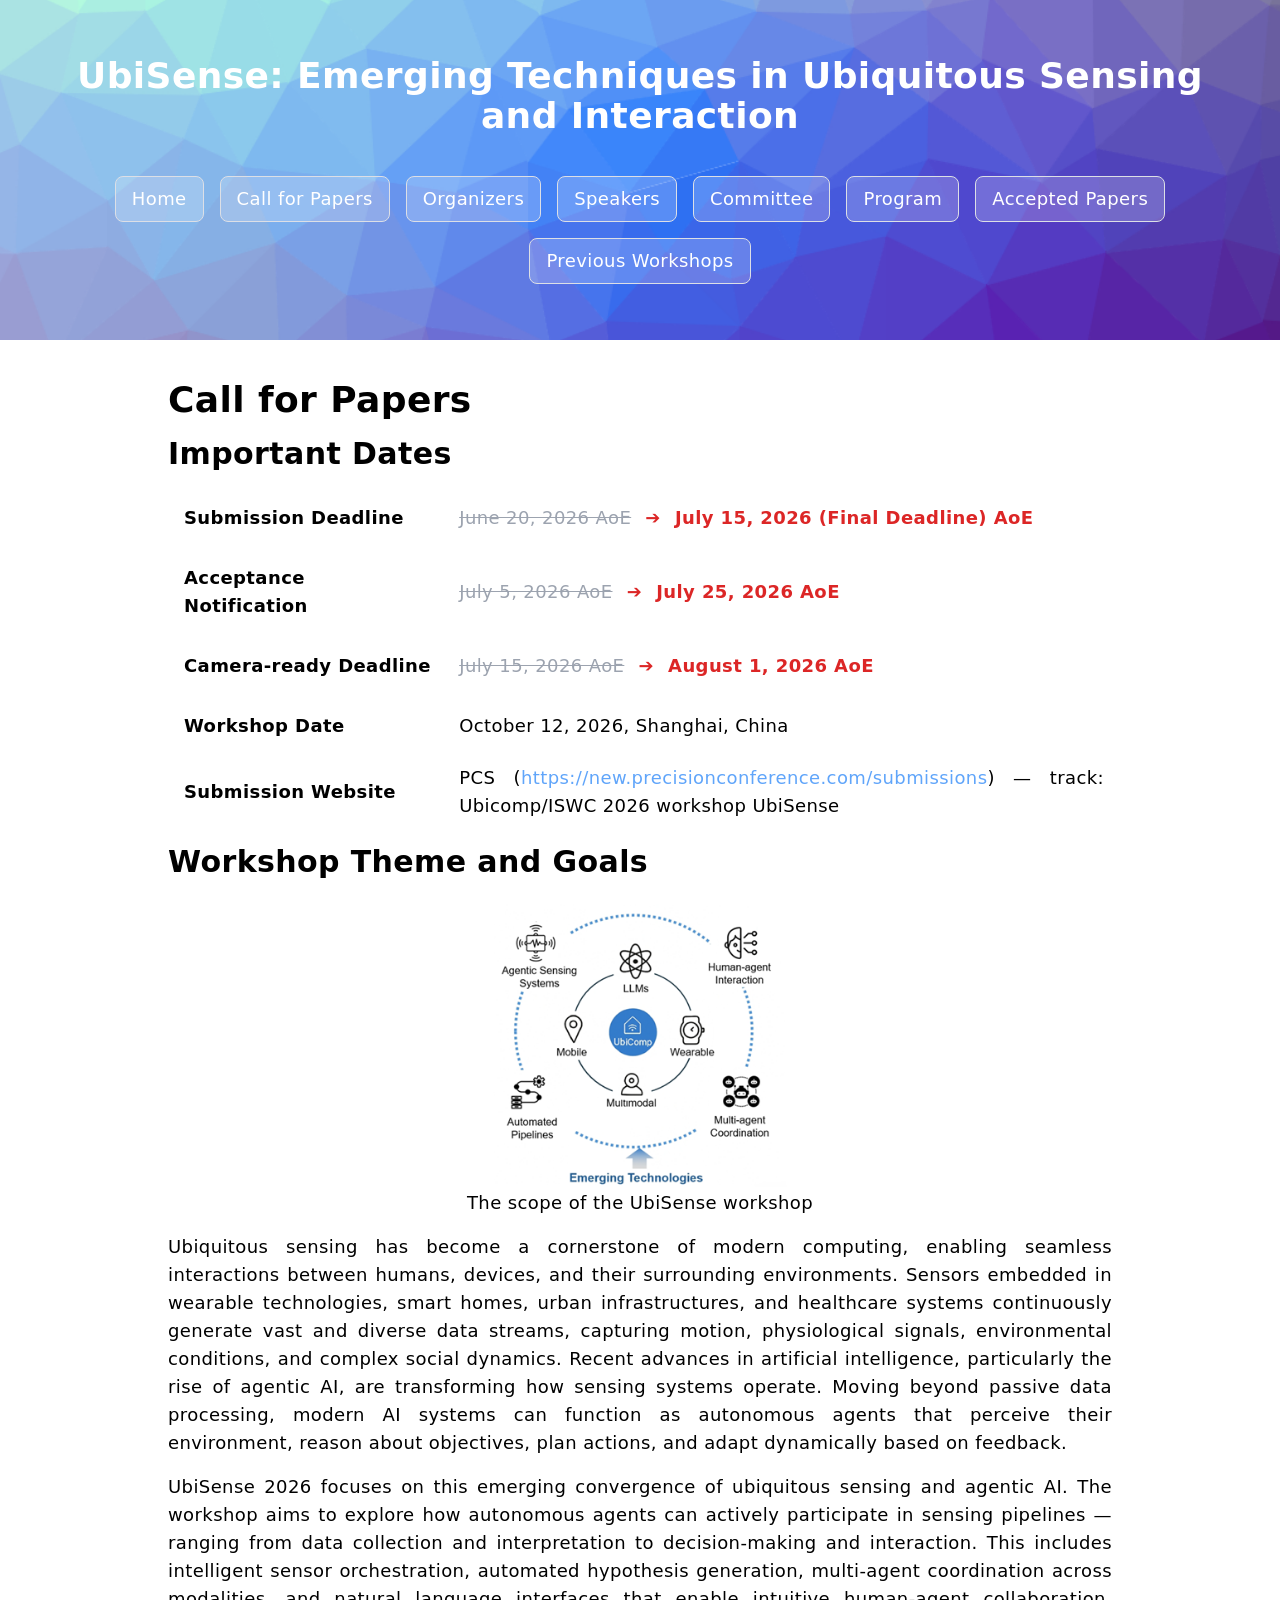
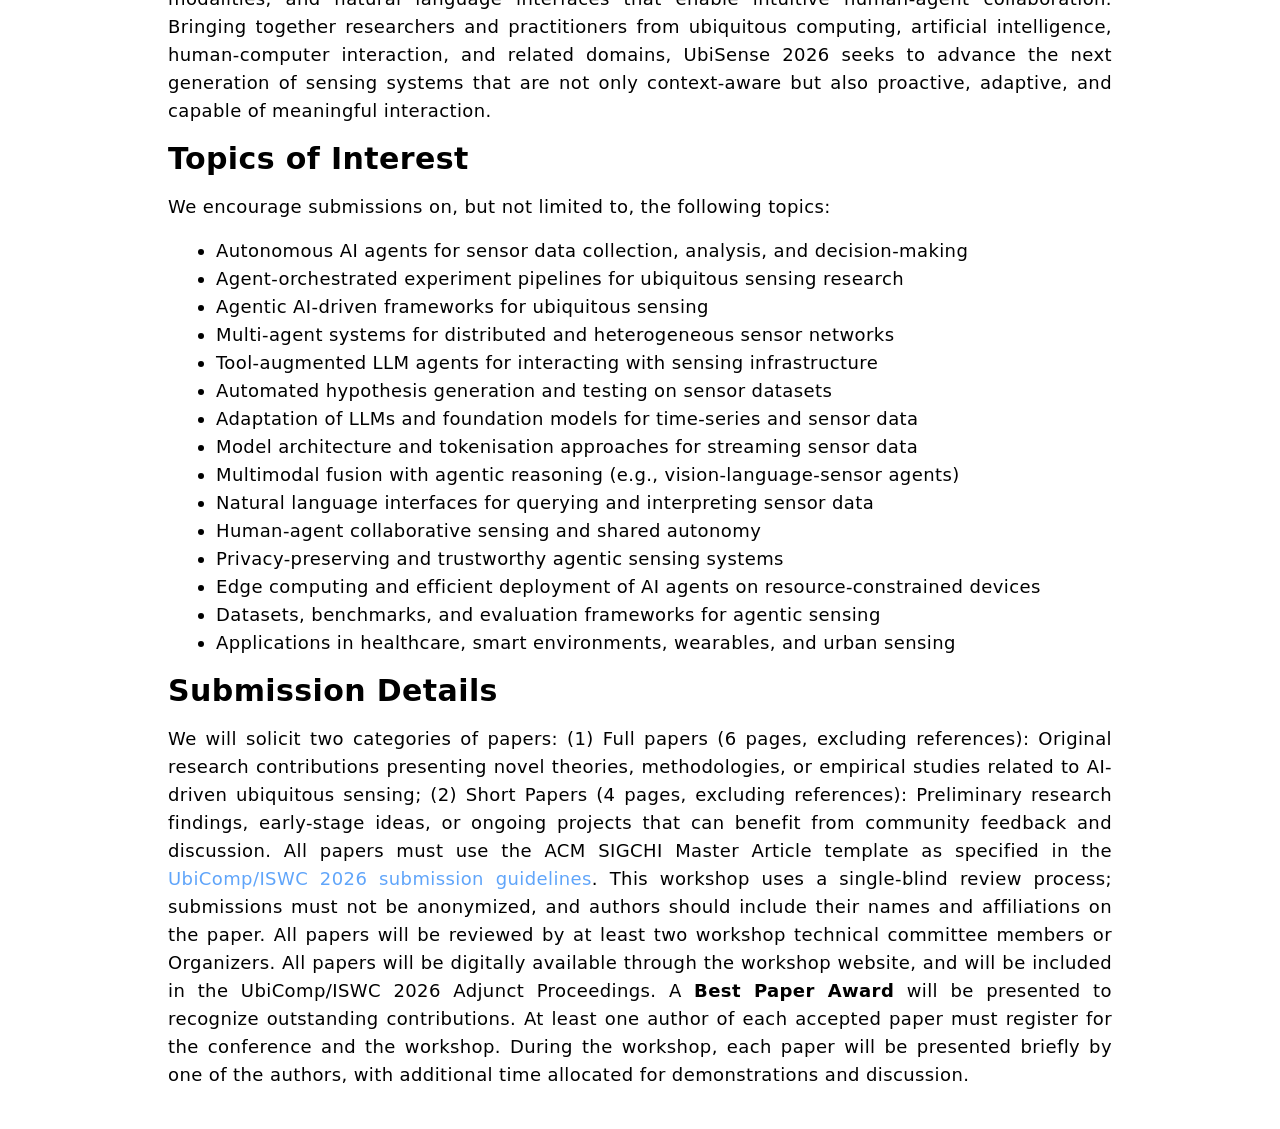
==== commit 1e5cc4b8: "Update important dates in cfp.html" ====
--- a/cfp.html
+++ b/cfp.html
@@ -42,7 +42,7 @@
             <td class="p-2">
               <del style="color: #9ca3af; margin-right: 8px;">July 5, 2026 AoE</del>
               <span style="color: #dc2626; margin-right: 8px;">➔</span>
-              <span style="color: #dc2626; font-weight: 600;">July 19, 2026 AoE</span>
+              <span style="color: #dc2626; font-weight: 600;">July 25, 2026 AoE</span>
             </td>
           </tr>
           <tr>
@@ -50,7 +50,7 @@
             <td class="p-2">
               <del style="color: #9ca3af; margin-right: 8px;">July 15, 2026 AoE</del>
               <span style="color: #dc2626; margin-right: 8px;">➔</span>
-              <span style="color: #dc2626; font-weight: 600;">July 26, 2026 AoE</span>
+              <span style="color: #dc2626; font-weight: 600;">August 1, 2026 AoE</span>
             </td>
           </tr>
           <tr>
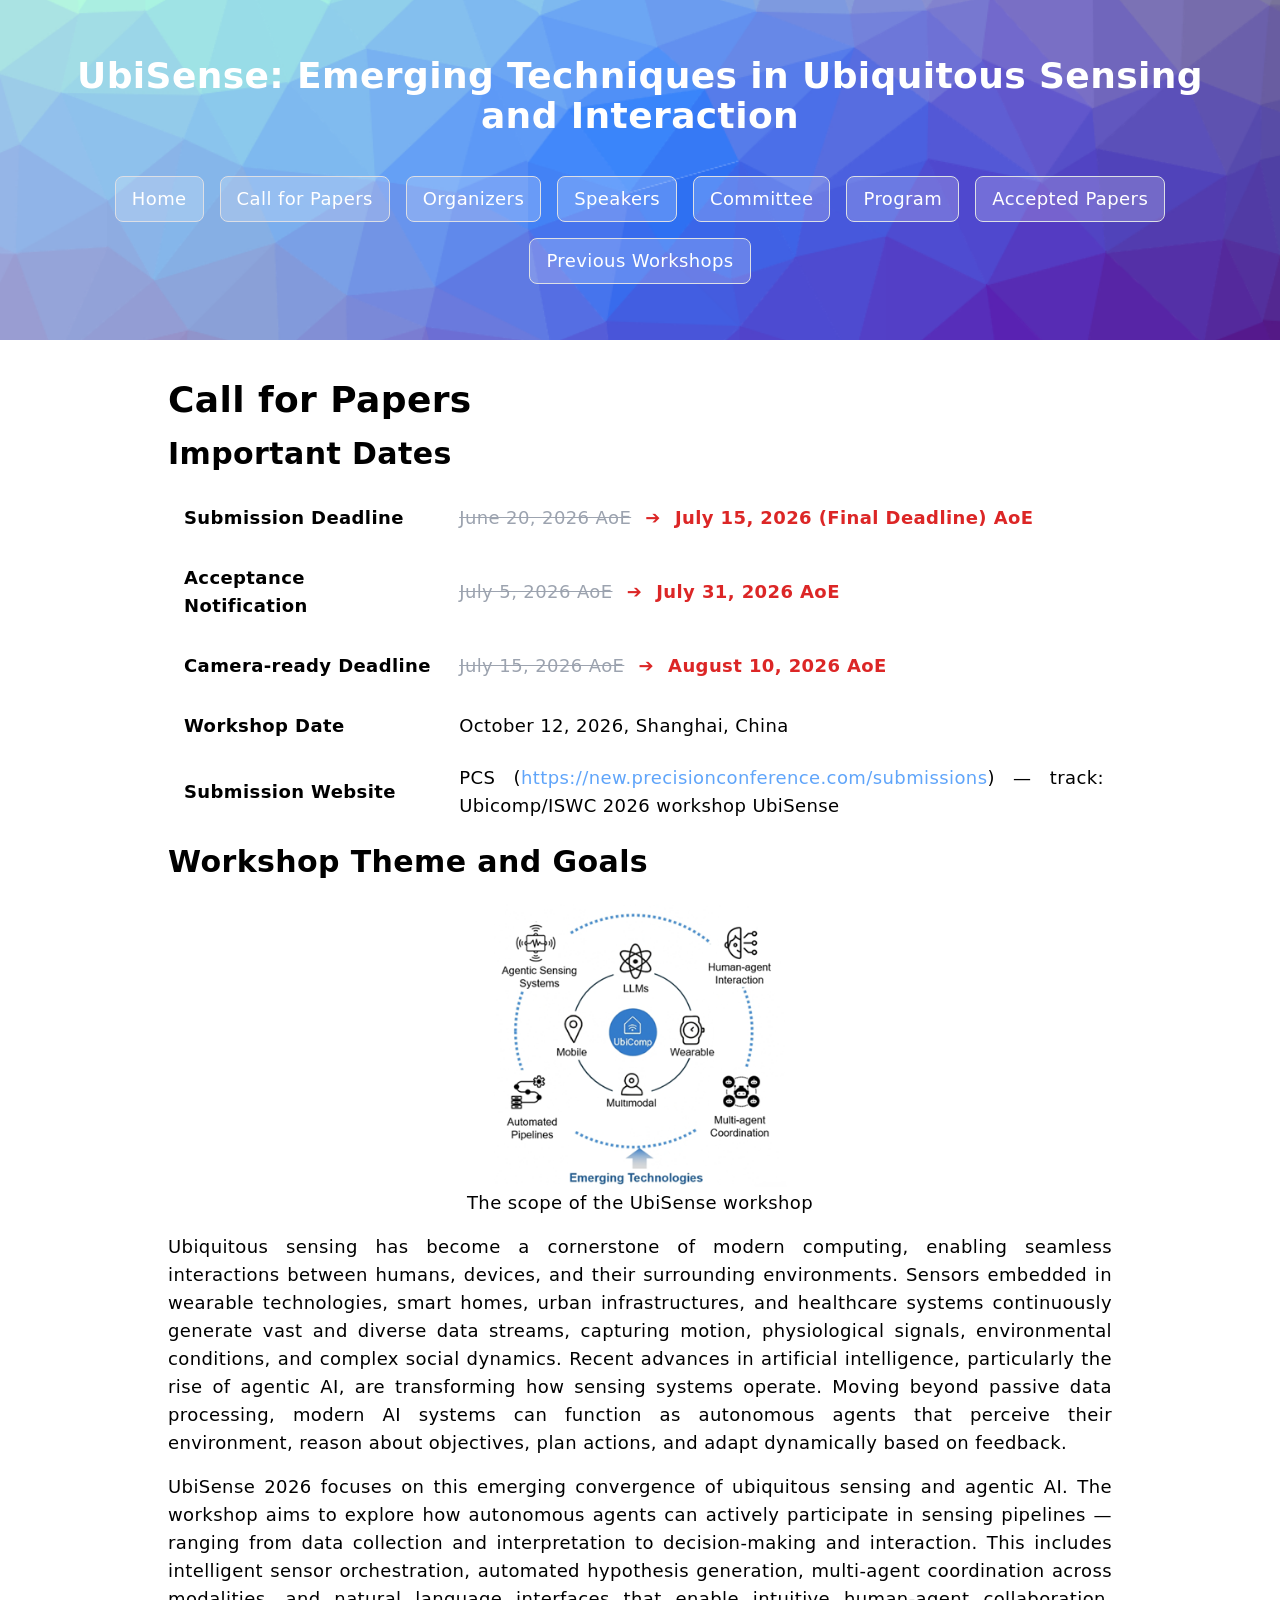
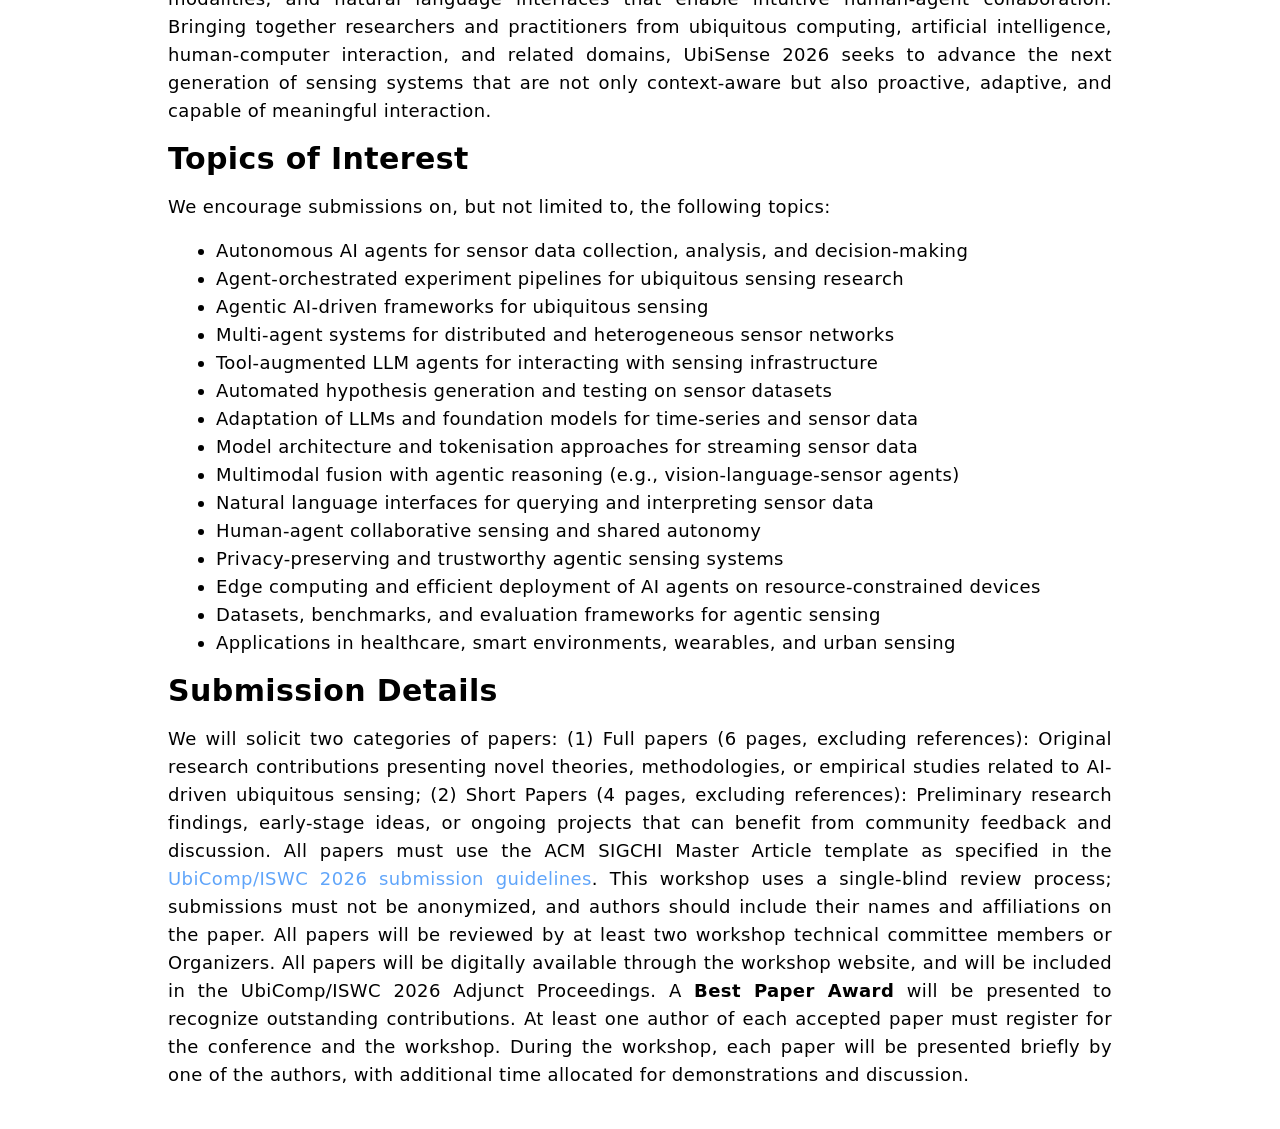
==== commit f32ba936: "Update deadlines in cfp.html" ====
--- a/cfp.html
+++ b/cfp.html
@@ -42,7 +42,7 @@
             <td class="p-2">
               <del style="color: #9ca3af; margin-right: 8px;">July 5, 2026 AoE</del>
               <span style="color: #dc2626; margin-right: 8px;">➔</span>
-              <span style="color: #dc2626; font-weight: 600;">July 25, 2026 AoE</span>
+              <span style="color: #dc2626; font-weight: 600;">July 31, 2026 AoE</span>
             </td>
           </tr>
           <tr>
@@ -50,7 +50,7 @@
             <td class="p-2">
               <del style="color: #9ca3af; margin-right: 8px;">July 15, 2026 AoE</del>
               <span style="color: #dc2626; margin-right: 8px;">➔</span>
-              <span style="color: #dc2626; font-weight: 600;">August 1, 2026 AoE</span>
+              <span style="color: #dc2626; font-weight: 600;">August 10, 2026 AoE</span>
             </td>
           </tr>
           <tr>
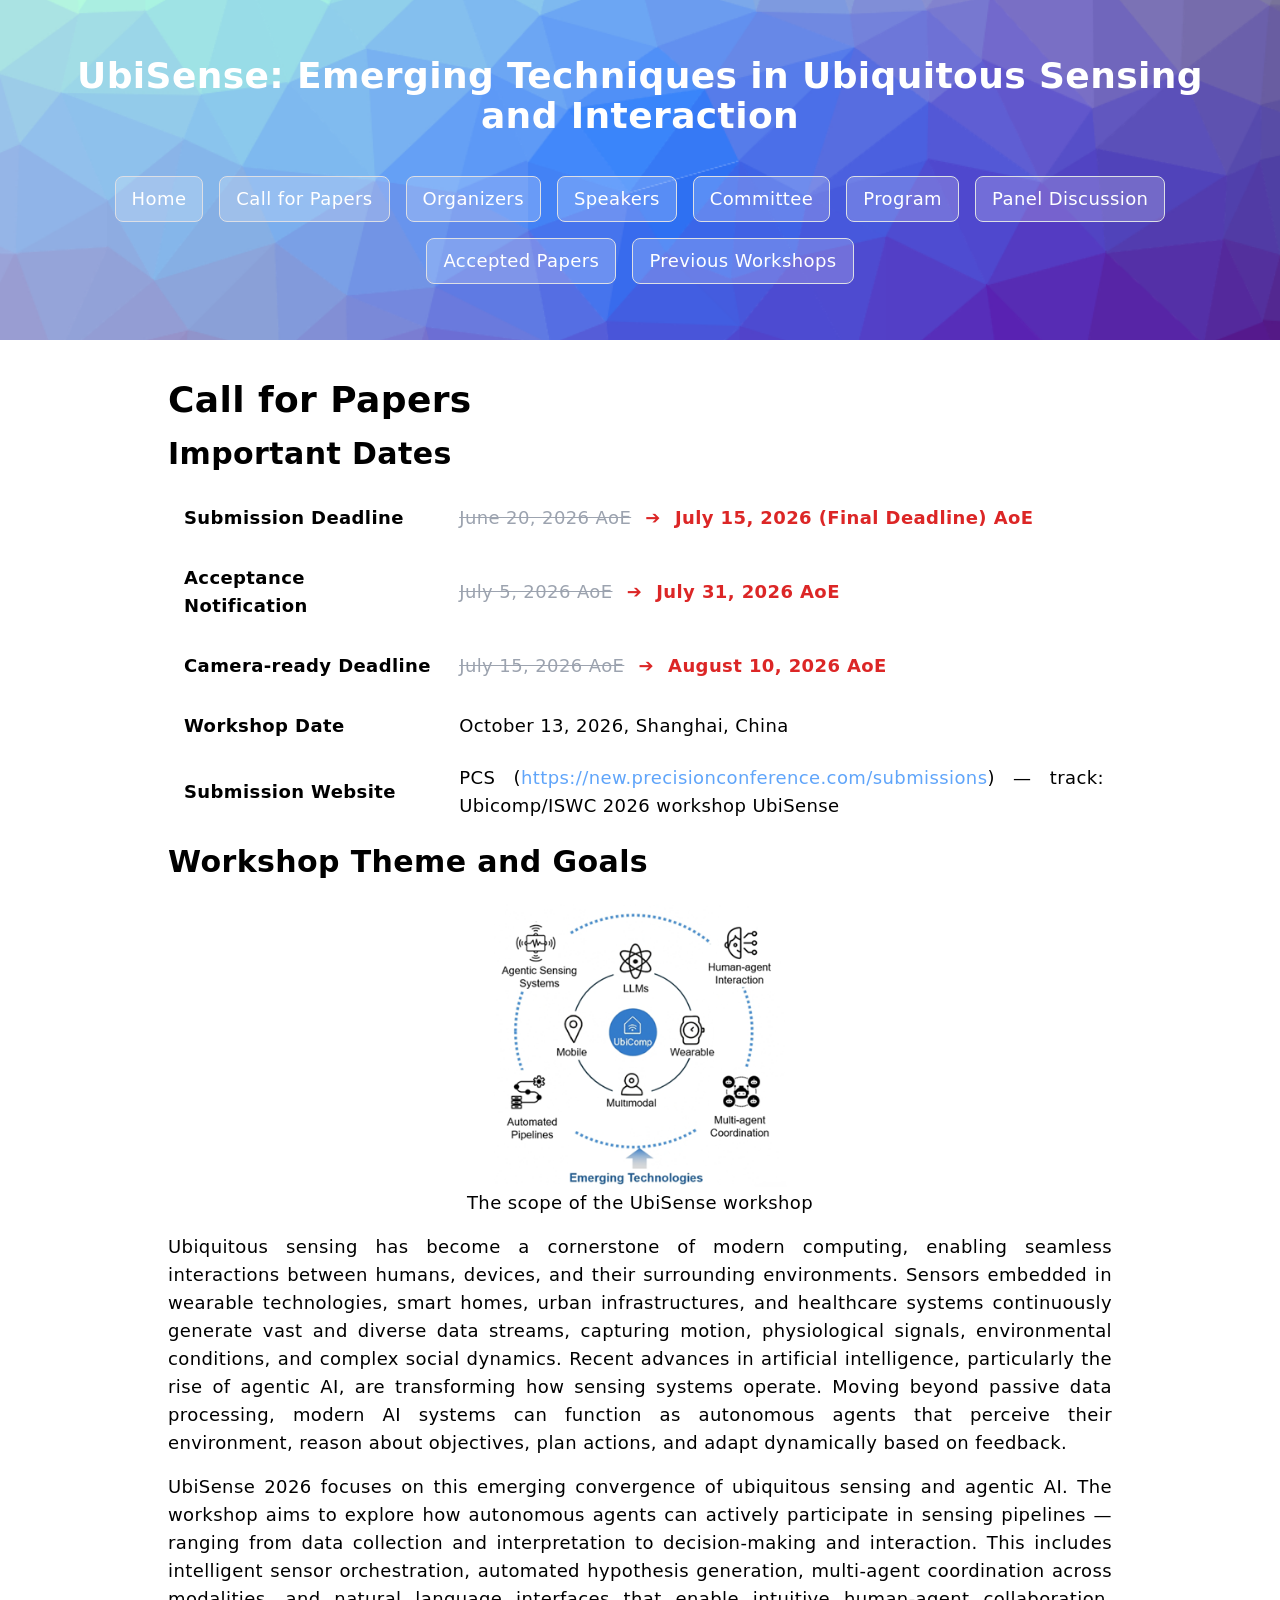
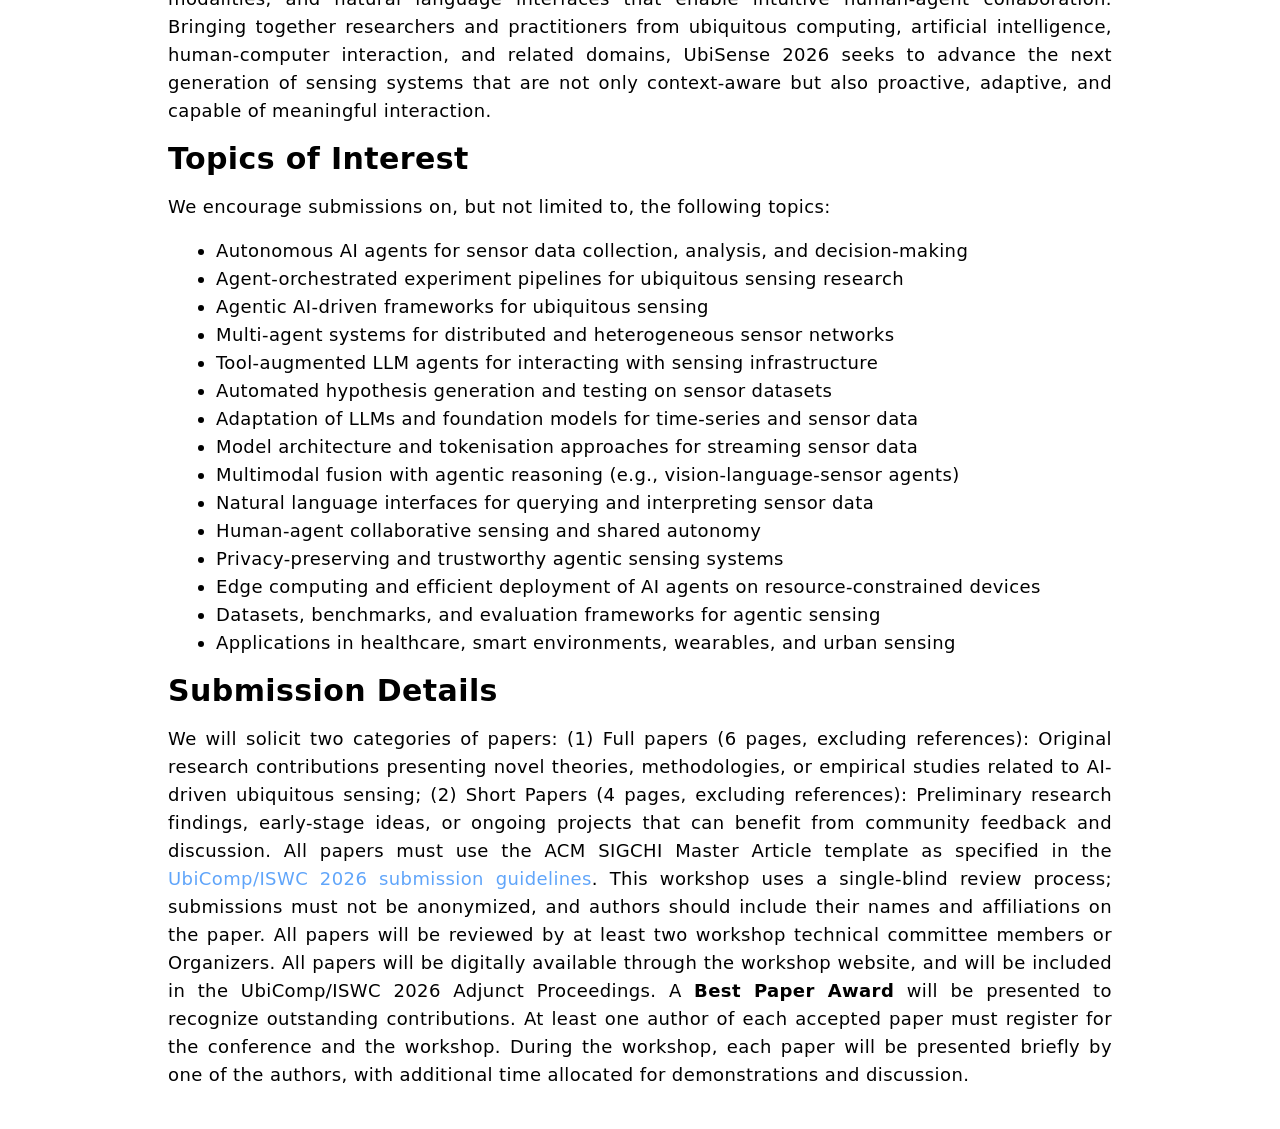
==== commit 5be52351: "Add workshop program and panel discussion" ====
--- a/cfp.html
+++ b/cfp.html
@@ -16,6 +16,7 @@
         <a class="link" href="./speakers.html">Speakers</a>
         <a class="link" href="./committee.html">Committee</a>
         <a class="link" href="./schedule.html">Program</a>
+        <a class="link" href="./panel-discussion.html">Panel Discussion</a>
         <a class="link" href="./papers.html">Accepted Papers</a>
         <a class="link" href="./previous-workshops.html">Previous Workshops</a>
       </div>
@@ -55,7 +56,7 @@
           </tr>
           <tr>
             <td class="font-bold p-4">Workshop Date</td>
-            <td class="p-2">October 12, 2026, Shanghai, China</td>
+            <td class="p-2">October 13, 2026, Shanghai, China</td>
           </tr>
           <tr>
             <td class="font-bold p-4">Submission Website</td>
--- a/assets/css/output.css
+++ b/assets/css/output.css
@@ -700,6 +700,10 @@
   text-decoration-line: underline;
 }
 
+.static {
+  position: static;
+}
+
 .sticky {
   position: sticky;
 }
@@ -710,11 +714,6 @@
 
 .m-auto {
   margin: auto;
-}
-
-.mx-2 {
-  margin-left: 0.5rem;
-  margin-right: 0.5rem;
 }
 
 .mx-auto {
@@ -738,6 +737,10 @@
   height: 200px;
 }
 
+.h-full {
+  height: 100%;
+}
+
 .w-\[160px\] {
   width: 160px;
 }
@@ -746,6 +749,10 @@
   width: 200px;
 }
 
+.w-\[280px\] {
+  width: 280px;
+}
+
 .w-\[400px\] {
   width: 400px;
 }
@@ -754,6 +761,10 @@
   width: 100%;
 }
 
+.min-w-\[640px\] {
+  min-width: 640px;
+}
+
 .max-w-\[1024px\] {
   max-width: 1024px;
 }
@@ -762,6 +773,10 @@
   max-width: 1300px;
 }
 
+.max-w-\[1400px\] {
+  max-width: 1400px;
+}
+
 .max-w-\[1500px\] {
   max-width: 1500px;
 }
@@ -790,6 +805,10 @@
   flex-wrap: wrap;
 }
 
+.items-start {
+  align-items: flex-start;
+}
+
 .items-center {
   align-items: center;
 }
@@ -814,6 +833,10 @@
   gap: 1rem;
 }
 
+.gap-5 {
+  gap: 1.25rem;
+}
+
 .gap-6 {
   gap: 1.5rem;
 }
@@ -840,6 +863,10 @@
 
 .border {
   border-width: 1px;
+}
+
+.bg-blue-100\/50 {
+  background-color: rgb(219 234 254 / 0.5);
 }
 
 .bg-blue-300 {
@@ -847,11 +874,6 @@
   background-color: rgb(147 197 253 / var(--tw-bg-opacity, 1));
 }
 
-.bg-green-200 {
-  --tw-bg-opacity: 1;
-  background-color: rgb(187 247 208 / var(--tw-bg-opacity, 1));
-}
-
 .bg-green-200\/50 {
   background-color: rgb(187 247 208 / 0.5);
 }
@@ -912,12 +934,22 @@
   line-height: 1.75rem;
 }
 
+.text-xl {
+  font-size: 1.25rem;
+  line-height: 1.75rem;
+}
+
 .font-bold {
   font-weight: 700;
 }
 
 .leading-10 {
   line-height: 2.5rem;
+}
+
+.text-gray-500 {
+  --tw-text-opacity: 1;
+  color: rgb(107 114 128 / var(--tw-text-opacity, 1));
 }
 
 .text-moonlight-500 {
@@ -925,14 +957,22 @@
   color: rgb(79 173 255 / var(--tw-text-opacity, 1));
 }
 
-.text-red-500 {
+.text-moonlight-700 {
   --tw-text-opacity: 1;
-  color: rgb(239 68 68 / var(--tw-text-opacity, 1));
+  color: rgb(25 112 210 / var(--tw-text-opacity, 1));
 }
 
 .text-white {
   --tw-text-opacity: 1;
   color: rgb(255 255 255 / var(--tw-text-opacity, 1));
+}
+
+.underline {
+  text-decoration-line: underline;
+}
+
+.outline {
+  outline-style: solid;
 }
 
 .transition {
@@ -947,19 +987,8 @@
   background-color: rgb(0 0 0 / 0.05);
 }
 
-.hover\:bg-green-400:hover {
-  --tw-bg-opacity: 1;
-  background-color: rgb(74 222 128 / var(--tw-bg-opacity, 1));
-}
-
-.hover\:\!bg-green-400:hover {
-  --tw-bg-opacity: 1 !important;
-  background-color: rgb(74 222 128 / var(--tw-bg-opacity, 1)) !important;
-}
-
-.hover\:bg-green-300:hover {
-  --tw-bg-opacity: 1;
-  background-color: rgb(134 239 172 / var(--tw-bg-opacity, 1));
+.hover\:bg-blue-200\/50:hover {
+  background-color: rgb(191 219 254 / 0.5);
 }
 
 .hover\:bg-green-300\/50:hover {
@@ -977,6 +1006,10 @@
 
   .md\:flex-wrap {
     flex-wrap: wrap;
+  }
+
+  .md\:gap-4 {
+    gap: 1rem;
   }
 
   .md\:p-10 {
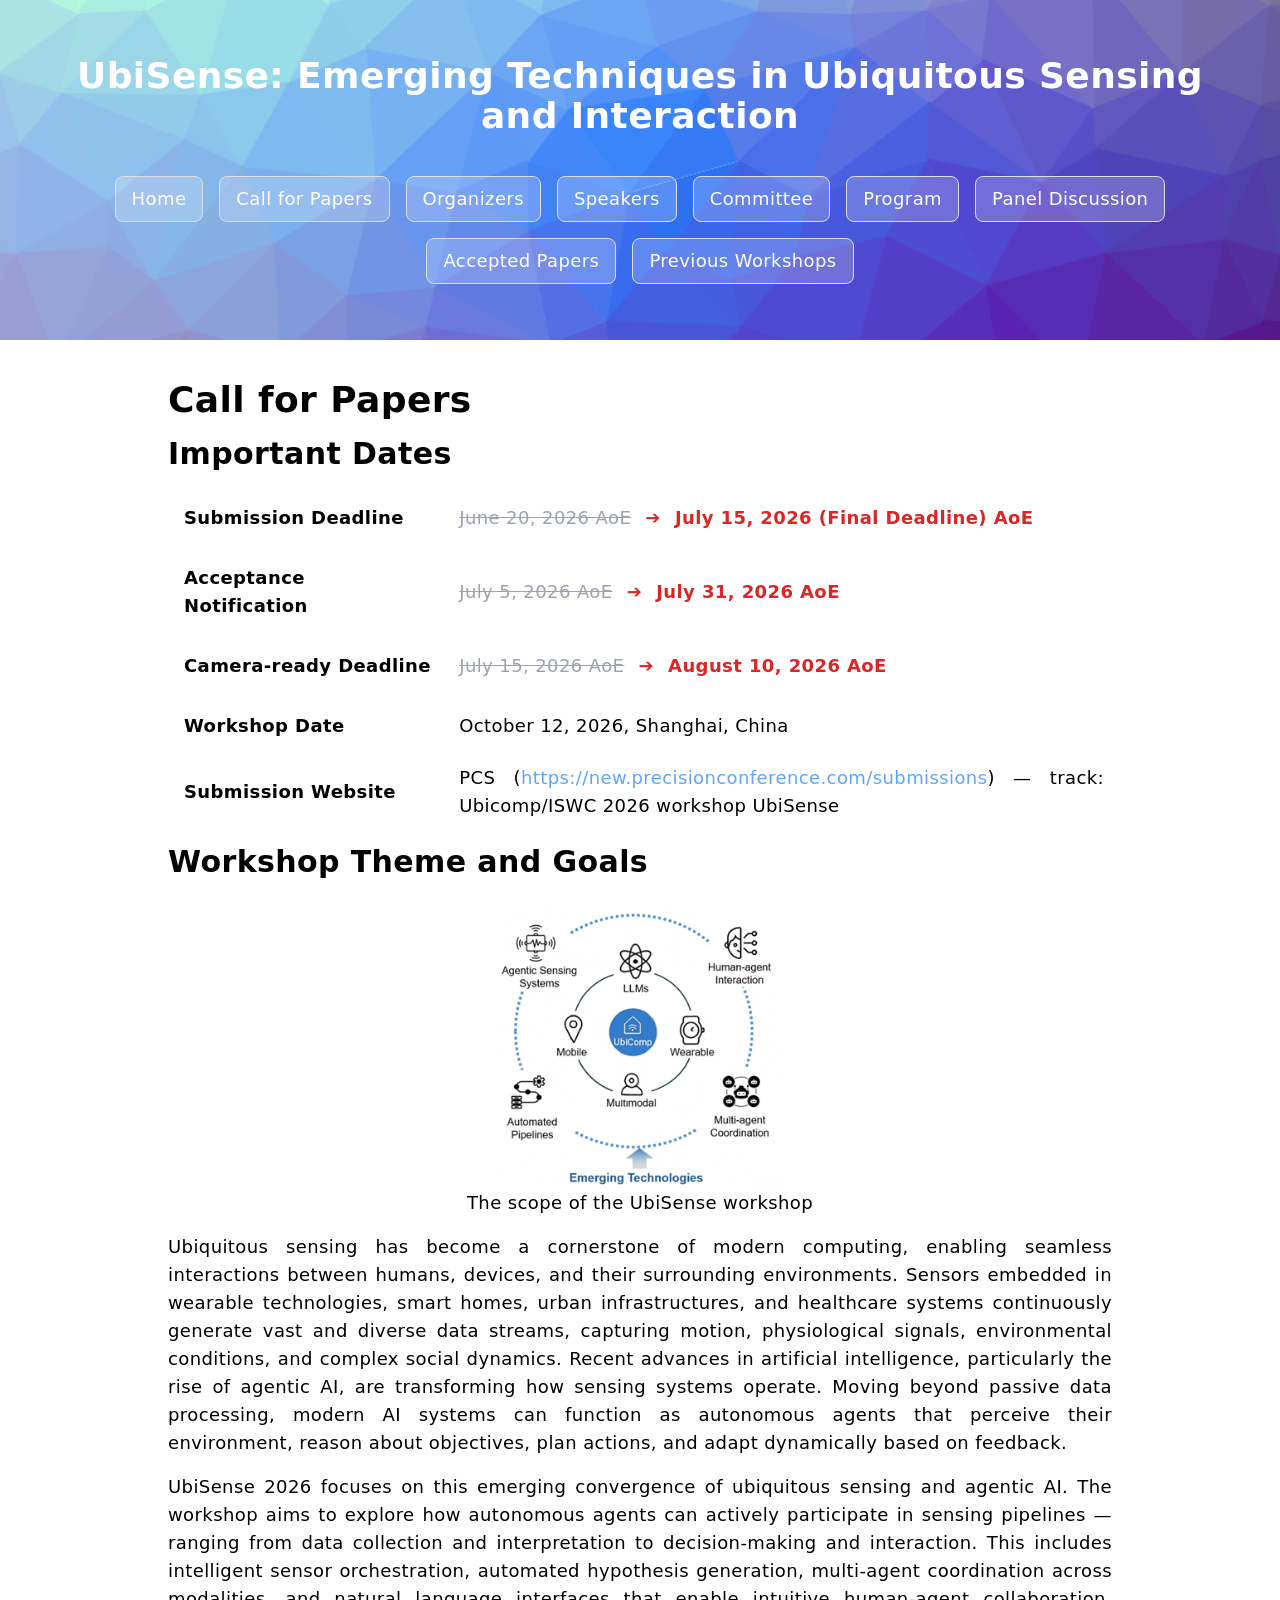
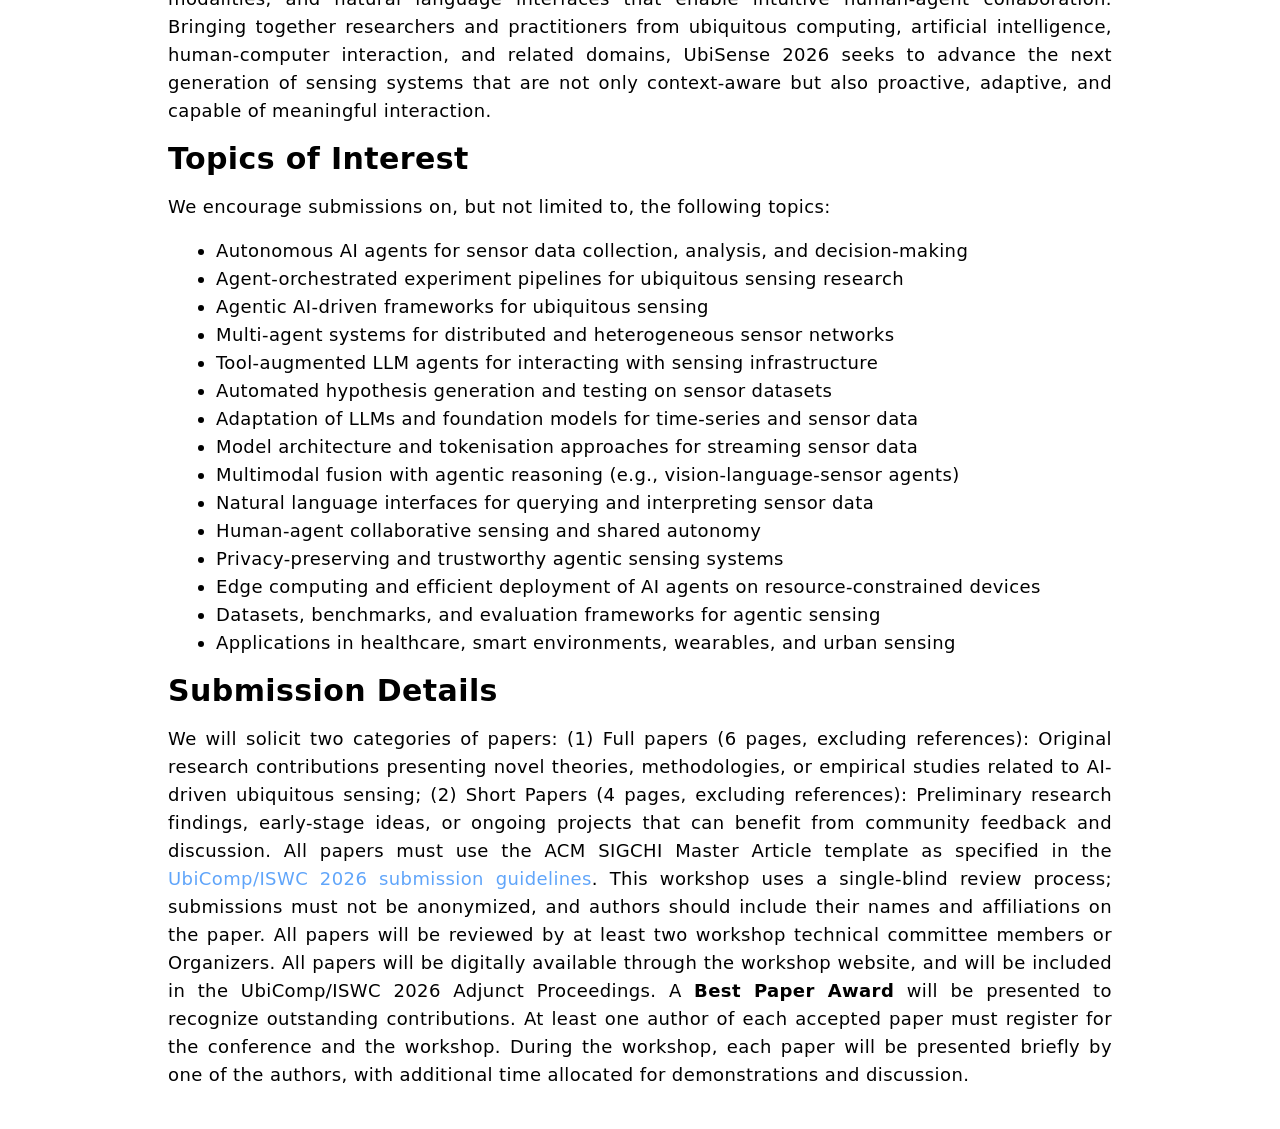
==== commit 079a0129: "Correct workshop date to October 12" ====
--- a/cfp.html
+++ b/cfp.html
@@ -56,7 +56,7 @@
           </tr>
           <tr>
             <td class="font-bold p-4">Workshop Date</td>
-            <td class="p-2">October 13, 2026, Shanghai, China</td>
+            <td class="p-2">October 12, 2026, Shanghai, China</td>
           </tr>
           <tr>
             <td class="font-bold p-4">Submission Website</td>
